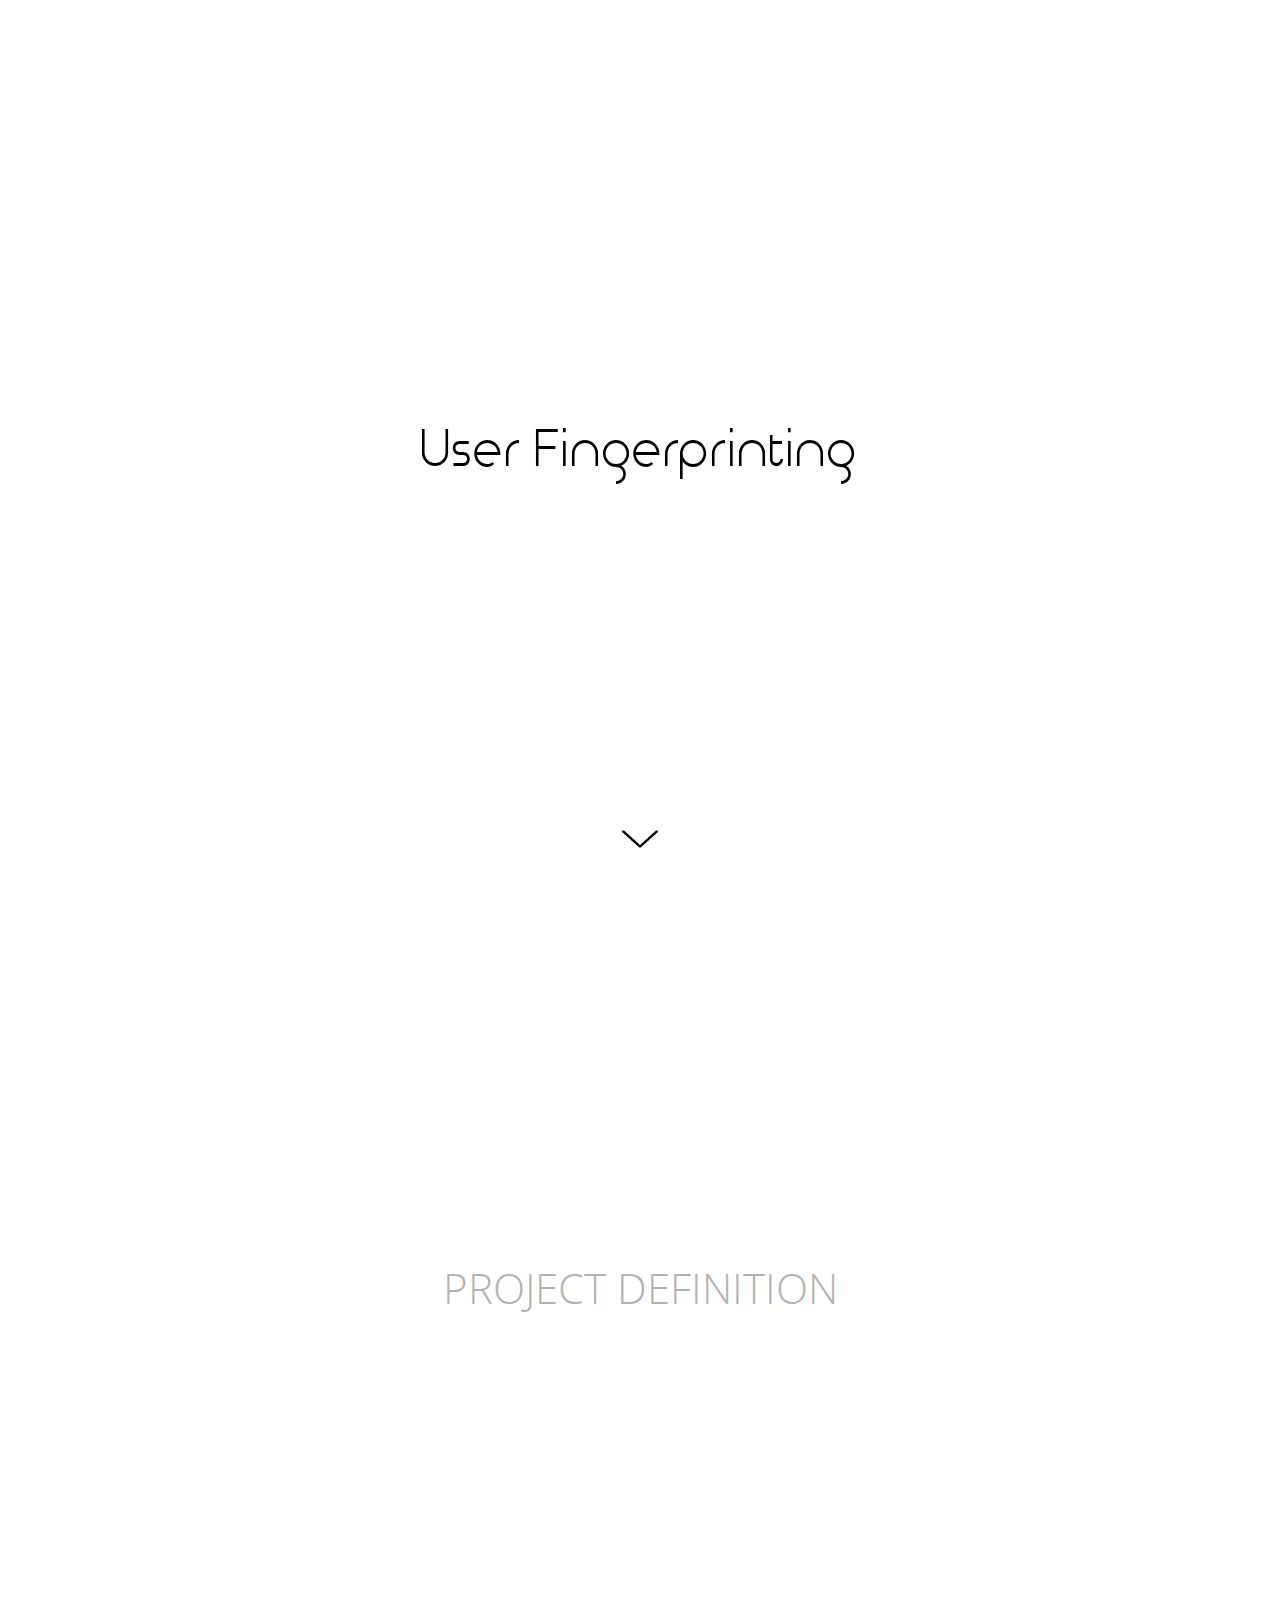
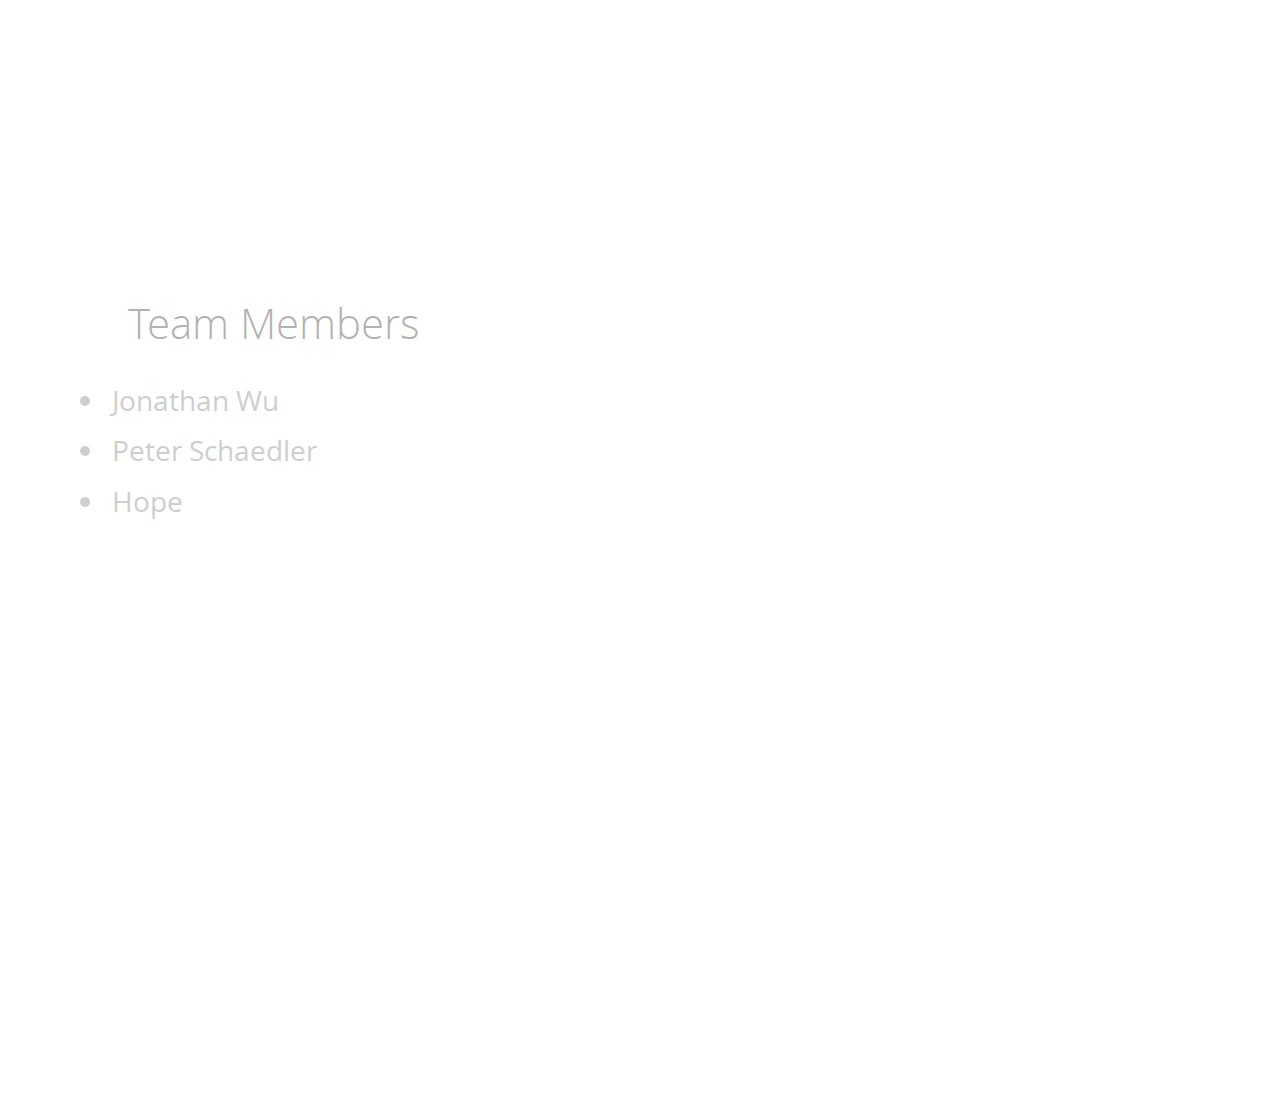
==== project_definition_presentation/index.html @ b5beaa70 "added project definition presentation" ====
<html>

<div id="page-1">

	<head>
		<meta charset="utf-8"/>
		<link rel="stylesheet" type="text/css" href="smoothzoom.css" />
		<link rel="stylesheet" type="text/css" href="default.css" />
		<script
			  src="jquery.min.js"></script>
			  <script src="jquery.waypoints.min.js"></script>
		<script src="jquery.animate-colors-min.js"></script>
		<script type="text/javascript" src="easing.js"></script>
		<script type="text/javascript" src="smoothzoom.min.js"></script>
		<script src="index.js" type="text/javascript"></script> 
	</head>


	<div class="header">
		<div class="top-bar noselect">
			User Fingerprinting
			<div class="fixed-box">
				<div class="fixed-text"></div>
			</div>
			<div class="fixed-hovers">
				<!-- <div class="empty"></div> -->
			</div>
		</div>
		<div id="header-bottom">
			<img id="down-arrow" src="down-arrow.png" height="36" width="40"> 
		</div>
		
	</div>
	<div id="slide-nav">
		<div id="up-nav">
			 <img src="up.png" height="36" width="36"> 
		</div>
		<div id="disp-nav">
			1/2
		</div>
		<div id="down-nav">
			 <img src="down.png" height="36" width="36"> 
		</div>

	</div>
	<body>
		<div class="slide" title="">
			<div class="center-slide">
				PROJECT DEFINITION
			</div>
		</div>
		<div class="slide" title="">
			<div class="slide-body">
				<div class="slide-header">
					Team Members
				</div>
				<div class="slide-content">
					<ul>
						<li>Jonathan Wu</li>
						<li>Peter Schaedler</li>
						<li>Hope</li>
					</ul>
					
				</div>
			</div>
		</div>
				
	</body>
<!-- Include extras at the end -->
</div>
</html>
---- project_definition_presentation/smoothzoom.css ----
.sz-overlay {
    position:fixed;
    display:none;
    top:0;
    left:0;
    width:100%;
    height:100%;
    background:url('../images/load.gif') center no-repeat #fff;
}
.sz-zoomed {
    display:block;
    text-decoration: none;
    background-size:contain!important;
    background-position: center!important;
    background-repeat: no-repeat!important;
    position:fixed;
    cursor:zoom-out;
}
#lightzoomed {
    opacity:0;
}

.sz-caption {
    position:fixed;
    bottom:0;
    width:100%;
    background:#fff;
    text-align:center;
    display:none;
}
.sz-caption span {
    display: inline-block;
    padding: 5px;
    font-size: 12px;
    letter-spacing: .2em;
    text-transform: uppercase;
}
.sz-close {
    position: fixed;
    top: 5px;
    right: 5px;
    padding: 10px;
    color: #666;
    text-decoration: none;
    font-size: 20px;
    background: #FFF;
    border-radius: 25px;
}
.sz-left, .sz-right {
    position: fixed;
    top: 50%;
    left:0;
    margin-top: -25px;
    text-decoration: none;
    height: 40px;    
    width: 5%;
    background: #FFF;
    color: #666;
    text-align: center;
    padding-top: 10px;
    border-radius: 0 25px 25px 0;
    display:none;
}

.sz-right {
    right:0;
    left:auto;
    border-radius: 25px 0 0 25px;
}

ul {
    display:inline-block;
    text-align:left;
    padding:0;
    margin:0;
}
@media screen and (max-width: 414px){
    .sz-left, .sz-right {
        width:50px;
    }
}
---- project_definition_presentation/default.css ----
/*#107895*/
/*#312c32*/
@font-face {
 font-family: "timeburner";
 src: url(timeburnernormal.ttf);
}
@font-face {
 font-family: "opensans";
 src:url('opensans.woff') format('woff'),
 url('opensans.ttf')  format('truetype')
}
@font-face {
  font-family: "opensans-light";
  src:url('opensans-light.woff') format('woff'),
  url('opensans-light.ttf')  format('truetype')
}
@font-face {
  font-family: "opensans-bold";
  src:url('opensans-bold.woff') format('woff'),
  url('opensans-bold.ttf')  format('truetype')
}

.sz-caption{
  font-family: "opensans";

}

a {
   outline: 0;
   border: 0; 

}

*{
}

html,body{
  height:100%;
  width: 100%;
  padding:0;
  margin: 0;
  font-family: "timeburner"

}


section {
 margin: 1rem;
}

.header {
 height: 100%;
 text-align: center;
}

.top-bar{
 padding-top: 10px;
 padding-bottom:6px;
 position: relative;
 top: 50%;

 transform: translateY(-50%);
 z-index: 1;
 font-size: 50px;
 letter-spacing: 1px;
}

#header-bottom{

  position: absolute;
  height:80px;
  width:40px;
  bottom:1%;
  right:50%;
  cursor: pointer;
}

#down-arrow{
  transition: top .5s;
  position: absolute;
  top:10px;
}

#down-arrow:hover{
  top:25px;
}

.fixed-hovers{
  position: fixed;
  right:0;
  z-index: 1;
  top:90px;
  font-size: 15px;
  line-height: 40px;
  text-align: right;
  color:white;
  font-family: 'opensans-light';
  background-color: transparent;
  
  /*box-shadow: 0 5px 5px rgba(0,0,0,0.22);*/
  /*opacity: 0;*/
}


.noselect {
  -webkit-touch-callout: none; /* iOS Safari */
  -webkit-user-select: none;   /* Chrome/Safari/Opera */
  -khtml-user-select: none;    /* Konqueror */
  -moz-user-select: none;      /* Firefox */
  -ms-user-select: none;       /* Internet Explorer/Edge */
  user-select: none;           /* Non-prefixed version, currently
                                  not supported by any browser */
}

.hovers{
  border-top: solid 1px #d32f2f;
  padding-right: 15px;
  width:165px;
  height:40px;
  /*opacity: 0;*/

}
.hovers:hover{
  cursor: pointer;
}

.fixed {
  margin: 0;
  position: fixed;
  top: 0;
  left: 0;
  width: 100%;
  line-height: 1.5;
  transform: translateY(0);
  box-shadow: 0 7px 14px rgba(0,0,0,0.25), 0 5px 5px rgba(0,0,0,0.22);
}

.fixed-box{
  position: fixed;
  top: 0px;
  right: 0px;
  width:200px;
  height:91px;
}


.fixed-text{
  position: fixed;
  top: 32px;
  right: 15px;
  color:#fff;
  font-size: 16px;
  font-family: 'opensans-light';
}


#slide-nav{
 position: fixed;
 right:20px;
 top:80%;
 height:108px;
 width:36px;
 z-index: 10;
 opacity: 0;
}

.slide{

 height:100%;
 width: 100%;
 background-color: #fff;
 opacity: .3;
 /*color:#1E2325;*/
}

.slide-body{
  width:80%;
  padding-top: 1%;
  font-family: 'opensans';
  padding-left: 10%;
}

#up-nav{
  background-color: rgba(33, 33, 33, .35);

  position: relative;
  height: 36px;
  width: 36px;
  cursor: pointer;
}

#disp-nav{
  padding-top: 9px;
  position: relative;
  text-align: center;
  font-family: 'opensans-light';
  font-size: 13px;
  color:white;
  height: 27px;
  width: 36px;
  background-color: rgba(33, 33, 33, .35);

  /*color:#424242;*/
  text-rendering: optimizeLegibility;
}

#down-nav{
  background-color: rgba(33, 33, 33, .35);

  position: relative;
  height: 36px;
  width: 36px;
  cursor: pointer;
}

ul li{
  margin-left:-21px;
 padding-left:5px; 
 padding-bottom: 12px;
}


.row{
  width:100%;
  height:3vw;
}


.center-slide{
  text-align: center;
  font-size:42px;
  position: relative;
  top: 40%;
  font-family: 'opensans-light';

}

.slide-image{
  margin-left: 3%;
  width:94%;
}
.slide-image-small{
  margin-left: 15%;
  width:70%;
}
.slide-image-smaller{
  margin-left: 23%;
  width:54%;
}
.small-image-left{
  width:40%;
  float:left;
}

.small-image-right{
  width:30%;
  float:right;
}


.slide-header{
  padding-top: 8%;
  font-size:3.3vw;
  color:#000;
  font-family: 'opensans-light';
}

.slide-header-full{
  padding-top: 3%;
  font-size:3.3vw;
  color:#000;
  font-family: 'opensans-light';
}

.slide-header-image{
  padding-top: 3%;
  padding-bottom: 30px;
  font-size:3vw;
  color:#000;
  font-family: 'opensans-light';
}

.slide-header-none{
  padding-top: 1%;
  padding-bottom: 30px;
  font-size:3vw;
  color:#000;
  font-family: 'opensans-light';
}

.slide-left{
  width:46%;
  float:left;
}

.slide-right{
  width:46%;
  float:right;
}

.slide-content{
  line-height: 3vw;
  padding-top: 30px;
  color:#616161;
  font-size: 2.2vw;
  font-family: 'opensans';
}


.header-image{
  padding-top: 100px;
  height:4vw;
  position:relative;
  float:right;
}

.left-content-70{
  width: 70%;
  float:left;
}

.right-content-30{
  width: 30%;
  float:right;
}


ol li{
  padding-left: 20px;
}

.slide-content-main{
  line-height: 4vw;
  padding-top: 20px;
  color:#616161;
  font-size: 2.5vw;
  font-family: 'opensans';
}

#lower-level li{
  padding-bottom: 20px;
  
}


.zoom img{
  box-shadow:0 2px 5px rgba(0,0,0,0.4);
  border-radius: 4px;
}

#loader{
  position: fixed;
  z-index: 10;
  top:90px;
  right:0;
  width:5px;
  /*background-color: #107895;*/
}


input{
  border: solid 0px black;
  background-color: #D3D3D3;
  /*color: white;*/
  border-radius: 2px;
}

.text-half{
  width: 50%;
  float: left;
  position: relative;
}
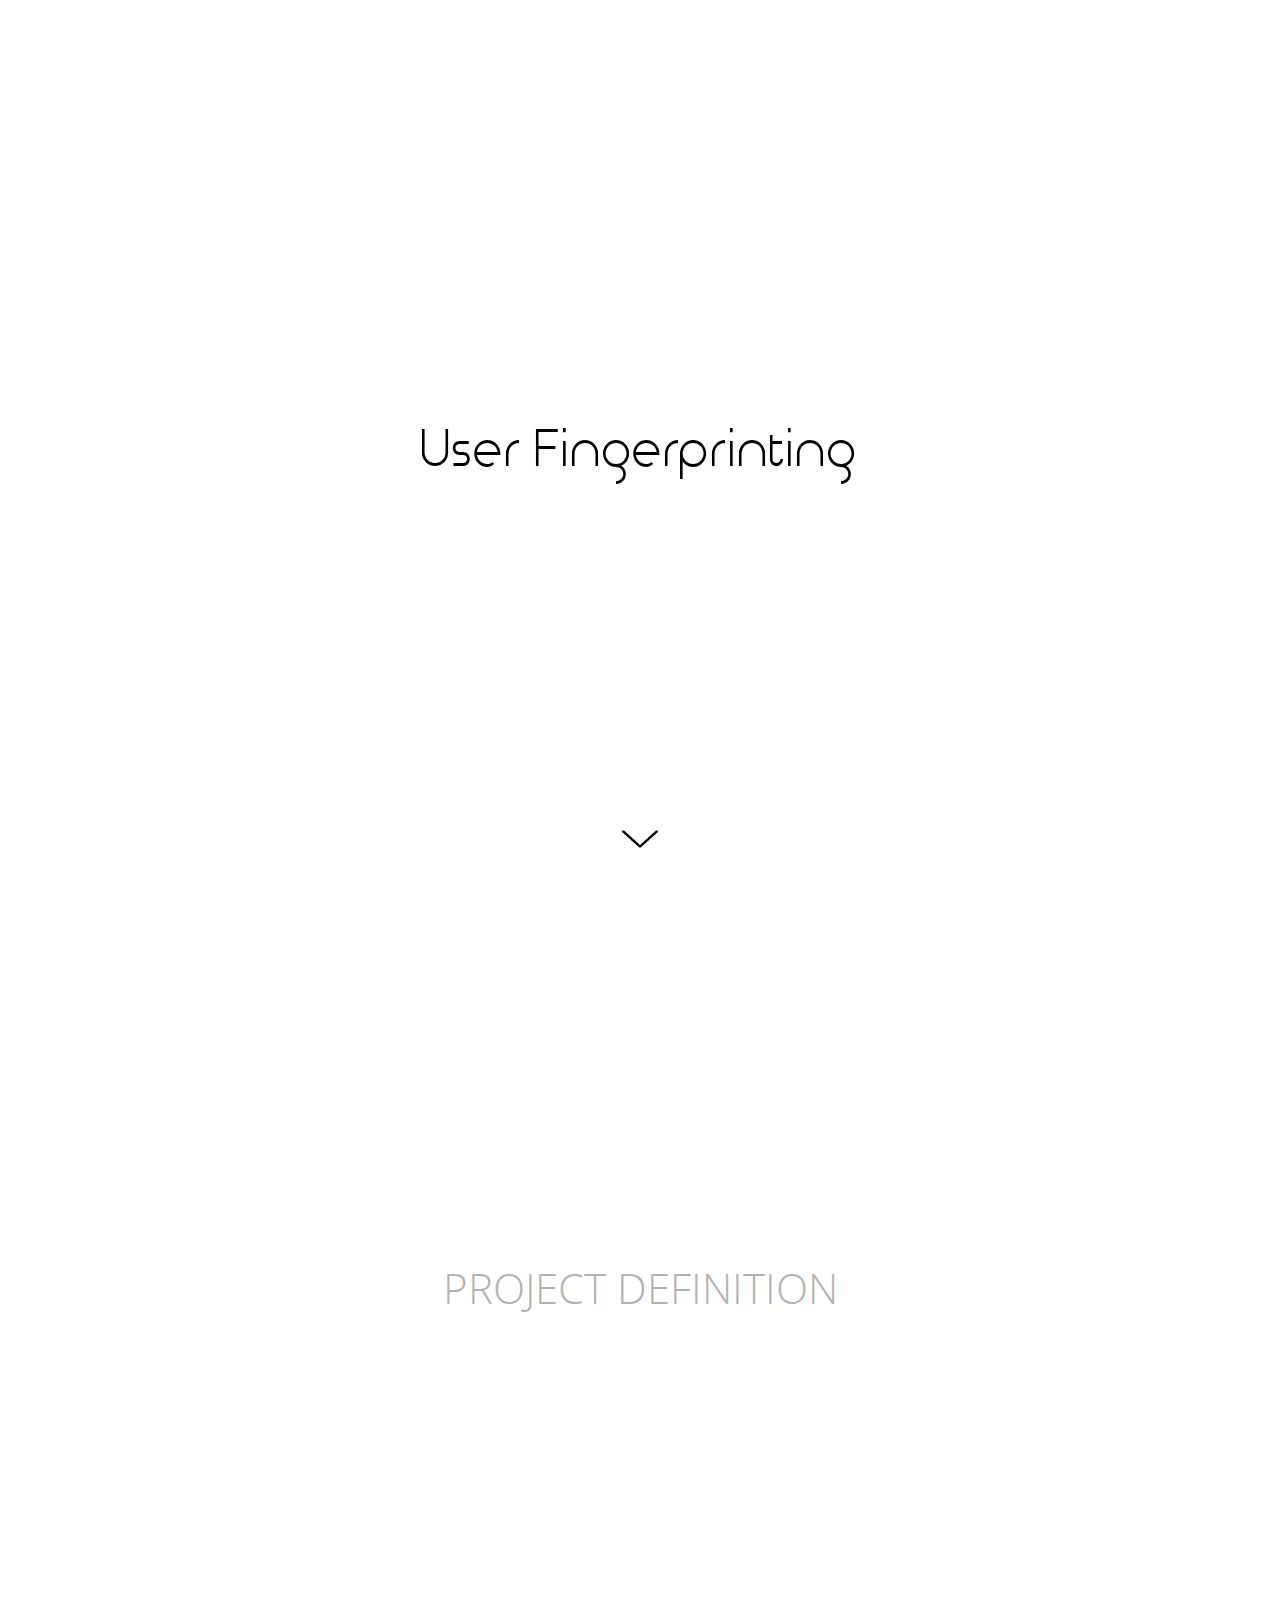
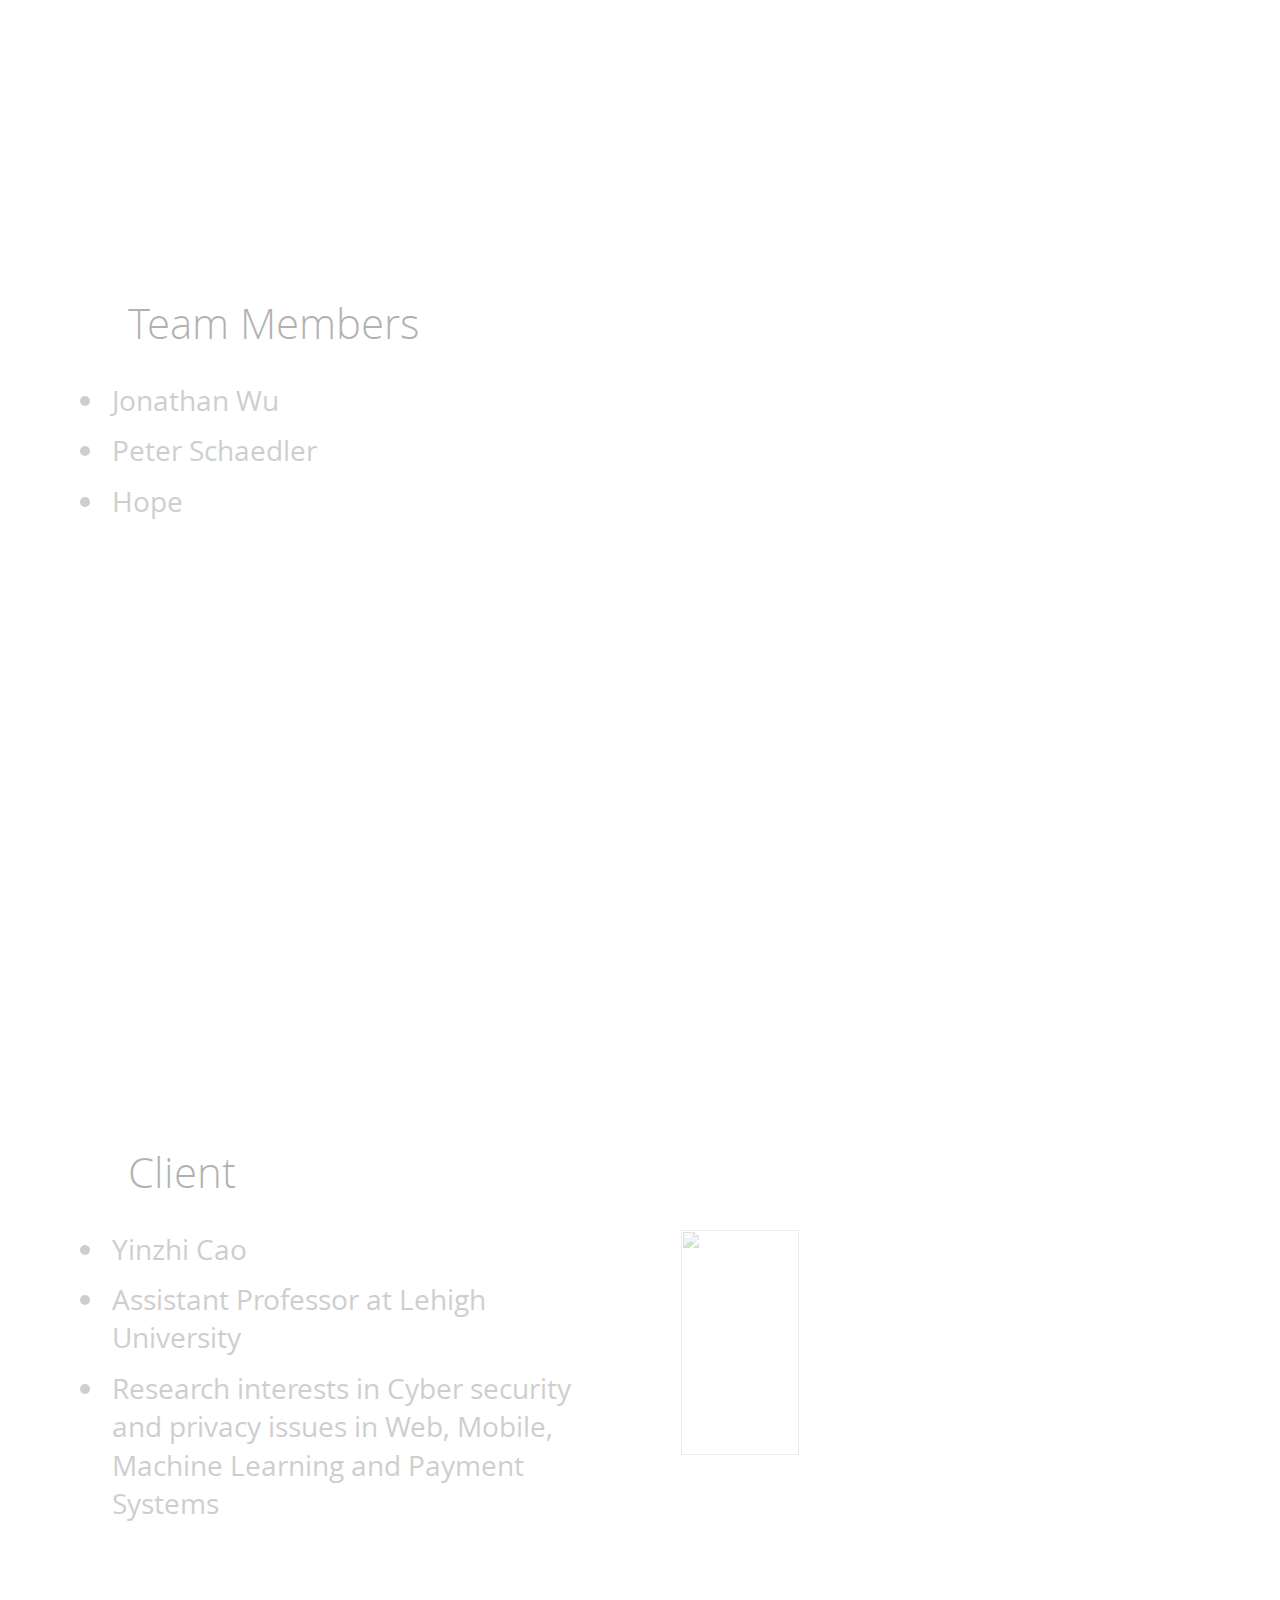
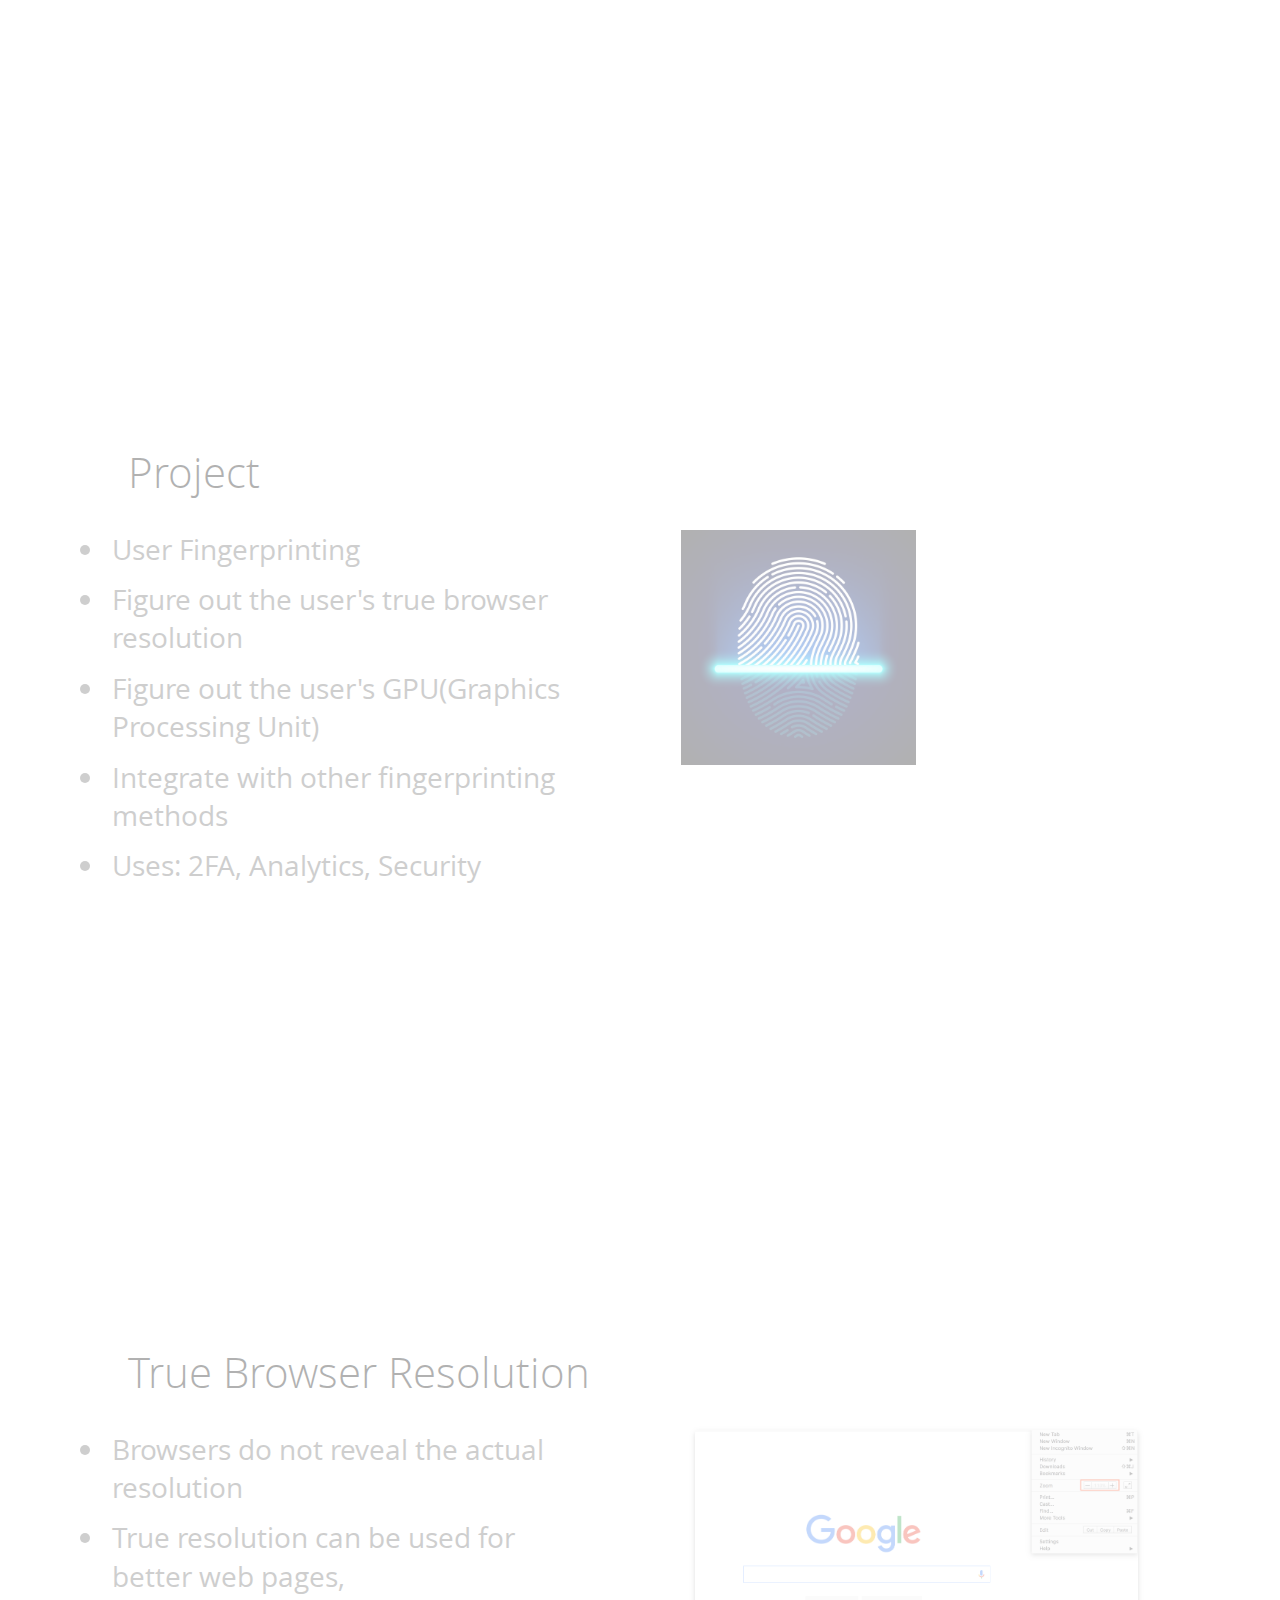
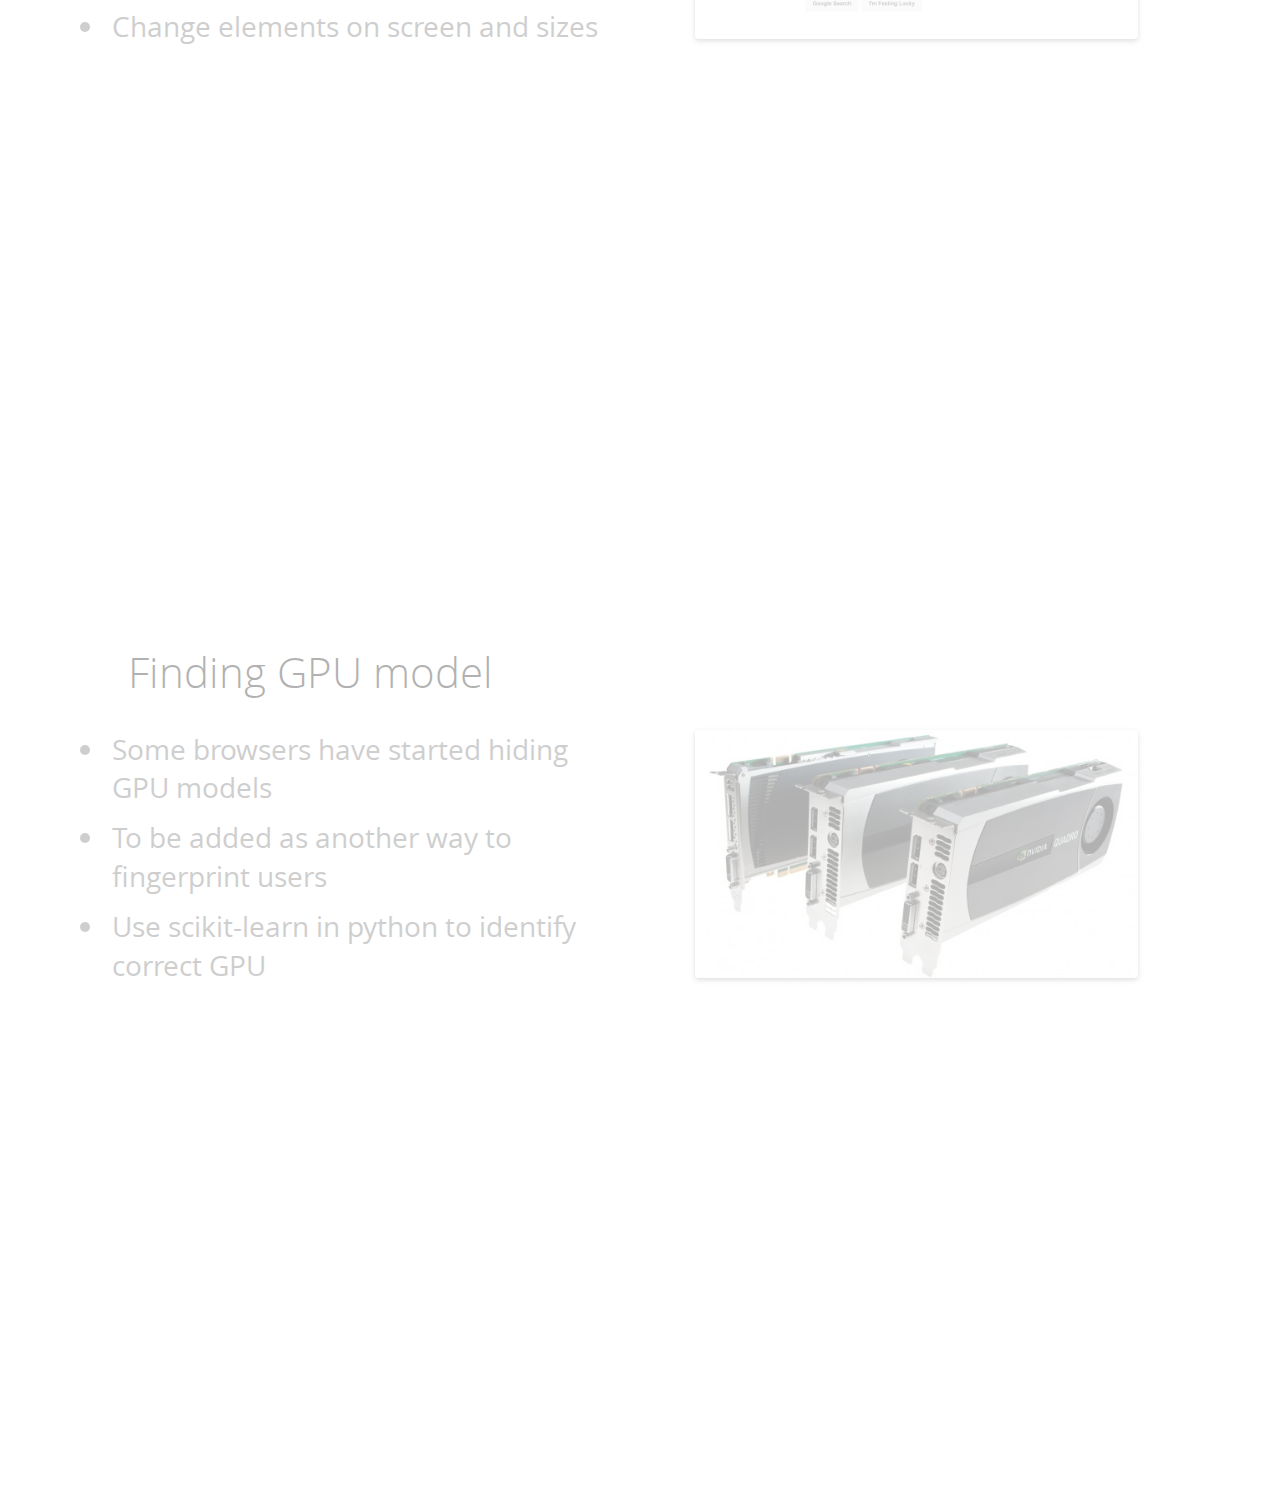
==== commit ef9d419d: "updated site" ====
--- a/project_definition_presentation/index.html
+++ b/project_definition_presentation/index.html
@@ -65,7 +65,83 @@
 				</div>
 			</div>
 		</div>
-				
+		<div class="slide" title="">
+			<div class="slide-body">
+				<div class="slide-header-full">
+					Client
+				</div>
+				<div class="slide-content">
+					<div class="slide-left">
+						
+						<ul>
+							<li>Yinzhi Cao</li>
+							<li>Assistant Professor at Lehigh University</li>
+							<li>Research interests in Cyber security and privacy issues in Web, Mobile, Machine Learning and Payment Systems</li>
+						</ul>
+					</div>
+					<div class="slide-right"><img class="image-half" src="http://yinzhicao.org/Pic/pic2.jpg"></div>
+				</div>
+			</div>
+		</div>
+		<div class="slide" title="">
+			<div class="slide-body">
+				<div class="slide-header-full">
+					Project
+				</div>
+				<div class="slide-content">	
+					<div class="slide-left">
+						<ul>
+							<li>User Fingerprinting</li>
+							<li>Figure out the user's true browser resolution</li>
+							<li>Figure out the user's GPU(Graphics Processing Unit)</li>
+							<li>Integrate with other fingerprinting methods</li>
+							<li>Uses: 2FA, Analytics, Security</li>
+						</ul>
+					</div>
+					<div class="slide-right">
+						<img class="image-half" src="fingerprint.jpg">
+					</div>
+				</div>
+			</div>
+		</div>
+		<div class="slide" title="">
+			<div class="slide-body">
+				<div class="slide-header-full">
+					True Browser Resolution
+				</div>
+				<div class="slide-content">
+					<div class="slide-left">	
+						<ul>
+							<li>Browsers do not reveal the actual resolution</li>
+							<li>True resolution can be used for better web pages,  </li>
+							<li>Change elements on screen and sizes</li>
+						</ul>
+					</div>
+					<div class="slide-right">
+					<a class="zoom" href="GoogleResolution.png" data-smoothzoom="lower"><img class="slide-image" src="GoogleResolution.png" alt="Google Resolution"></a>
+					</div>
+				</div>
+			</div>
+		</div>
+		<div class="slide" title="">
+			<div class="slide-body">
+				<div class="slide-header-full">
+					 Finding GPU model
+				</div>
+				<div class="slide-content">
+					<div class="slide-left">	
+						<ul>
+							<li>Some browsers have started hiding GPU models</li>
+							<li>To be added as another way to fingerprint users</li>
+							<li>Use scikit-learn in python to identify correct GPU</li>
+						</ul>
+					</div>
+					<div class="slide-right">
+					<a class="zoom" href="nvidia.jpg" data-smoothzoom="lower"><img class="slide-image" src="nvidia.jpg" alt="Graphics Cards"></a>
+					</div>
+				</div>
+			</div>
+		</div>
 	</body>
 <!-- Include extras at the end -->
 </div>
--- a/project_definition_presentation/default.css
+++ b/project_definition_presentation/default.css
@@ -204,6 +204,8 @@
   text-rendering: optimizeLegibility;
 }
 
+
+
 #down-nav{
   background-color: rgba(33, 33, 33, .35);
 
@@ -357,6 +359,10 @@
   /*background-color: #107895;*/
 }
 
+.image-half{
+  width:50%;
+}
+
 
 input{
   border: solid 0px black;
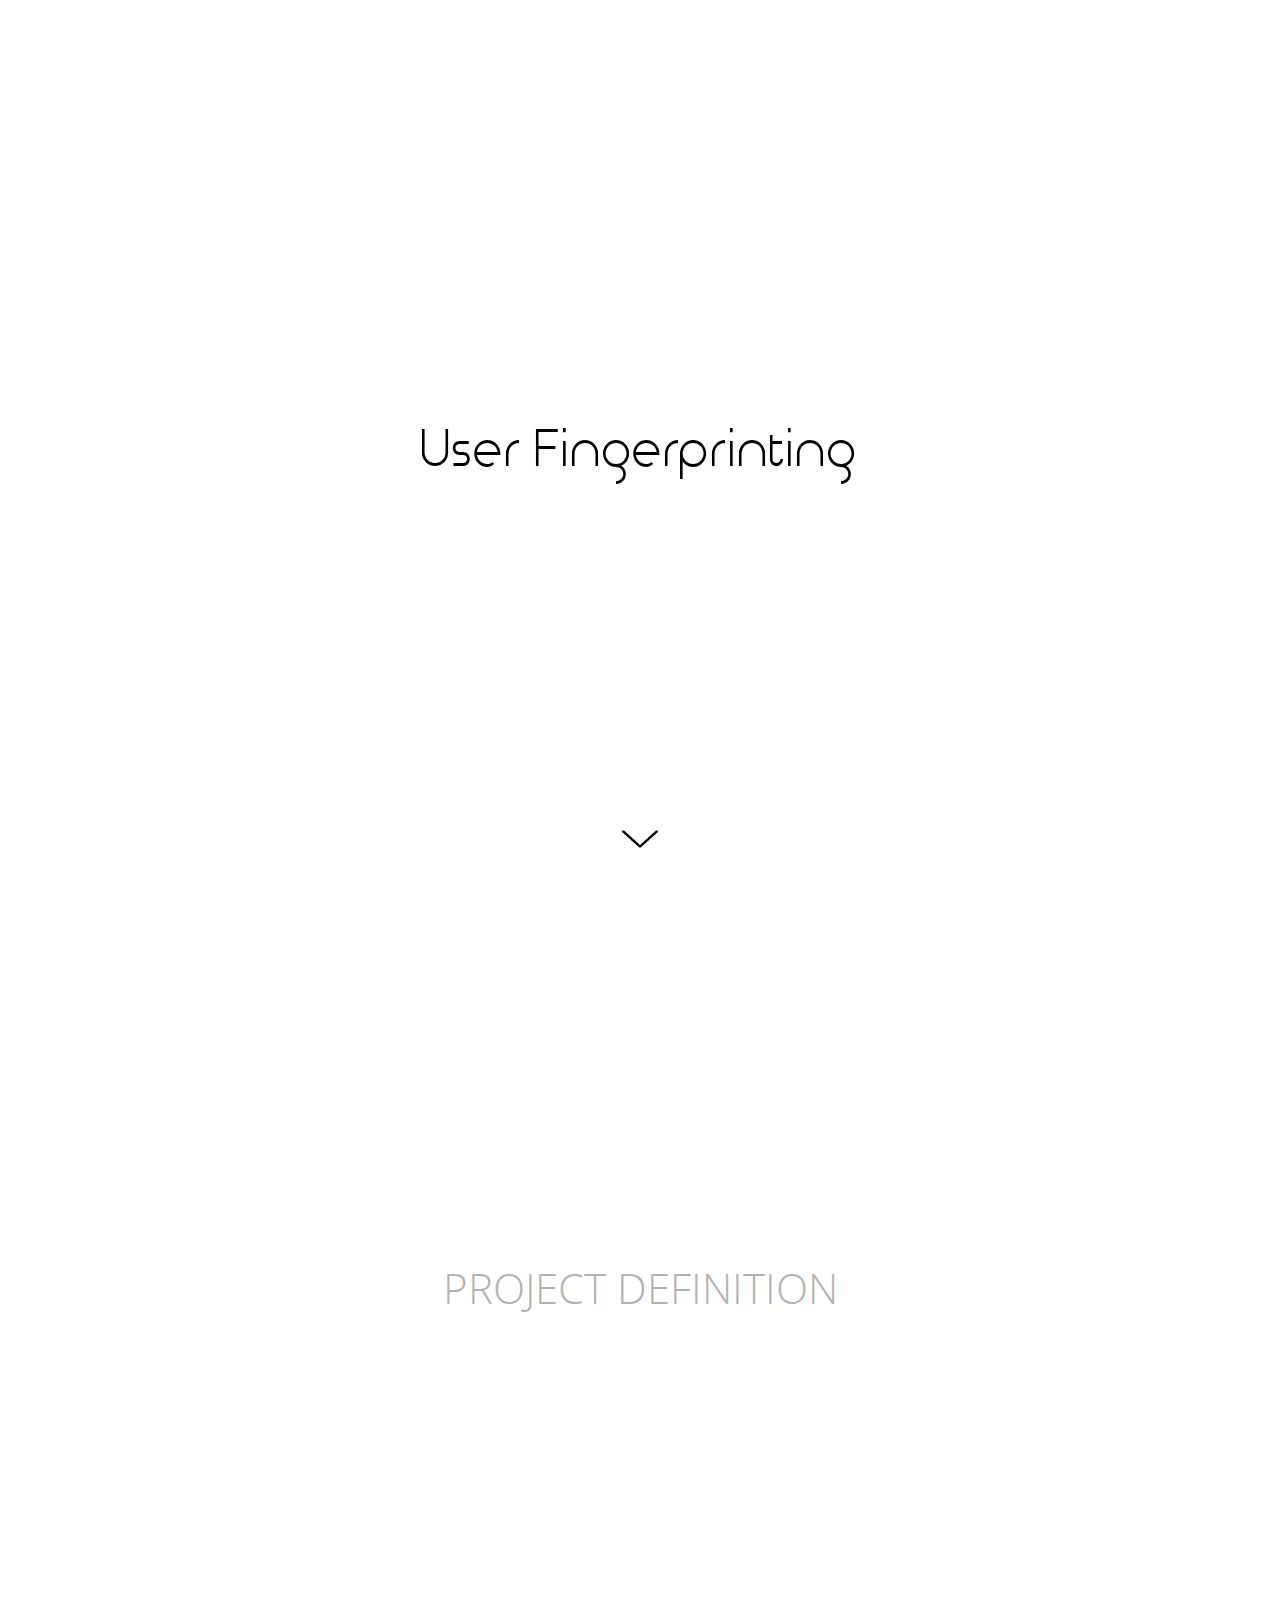
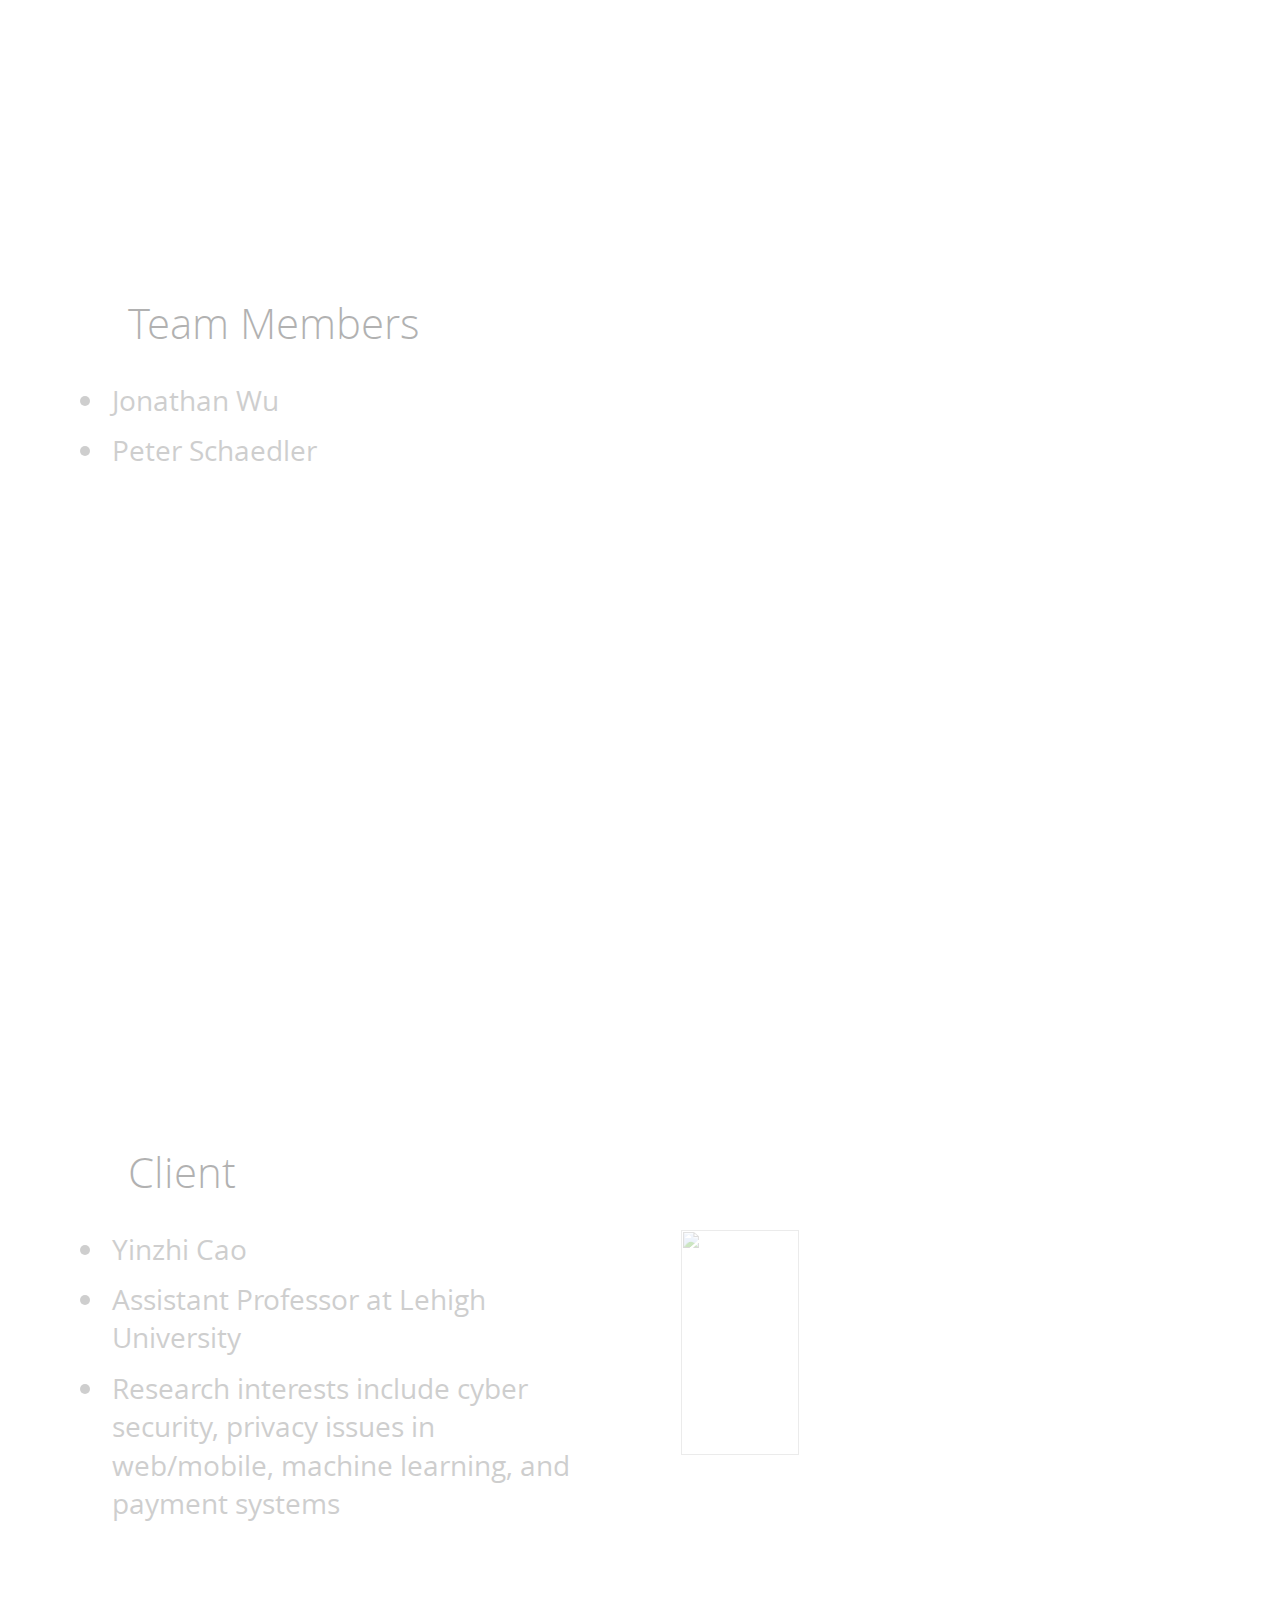
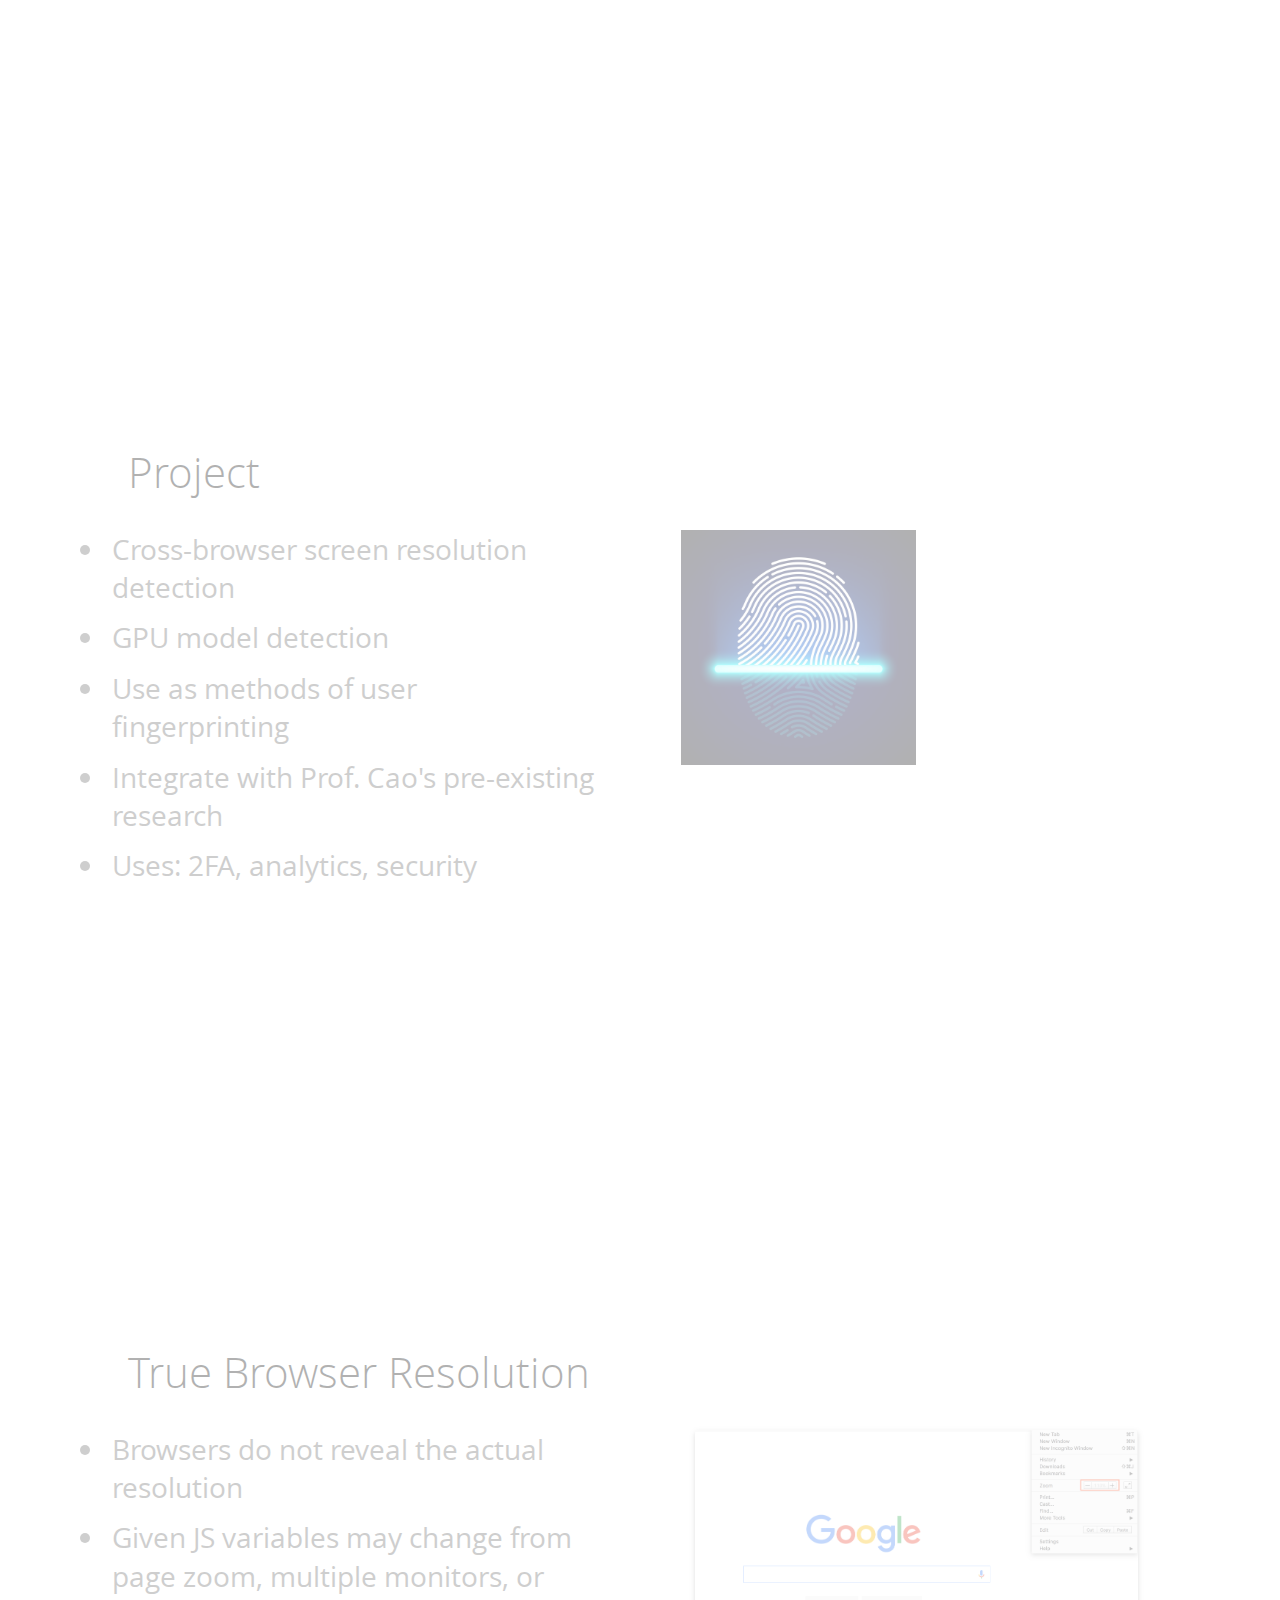
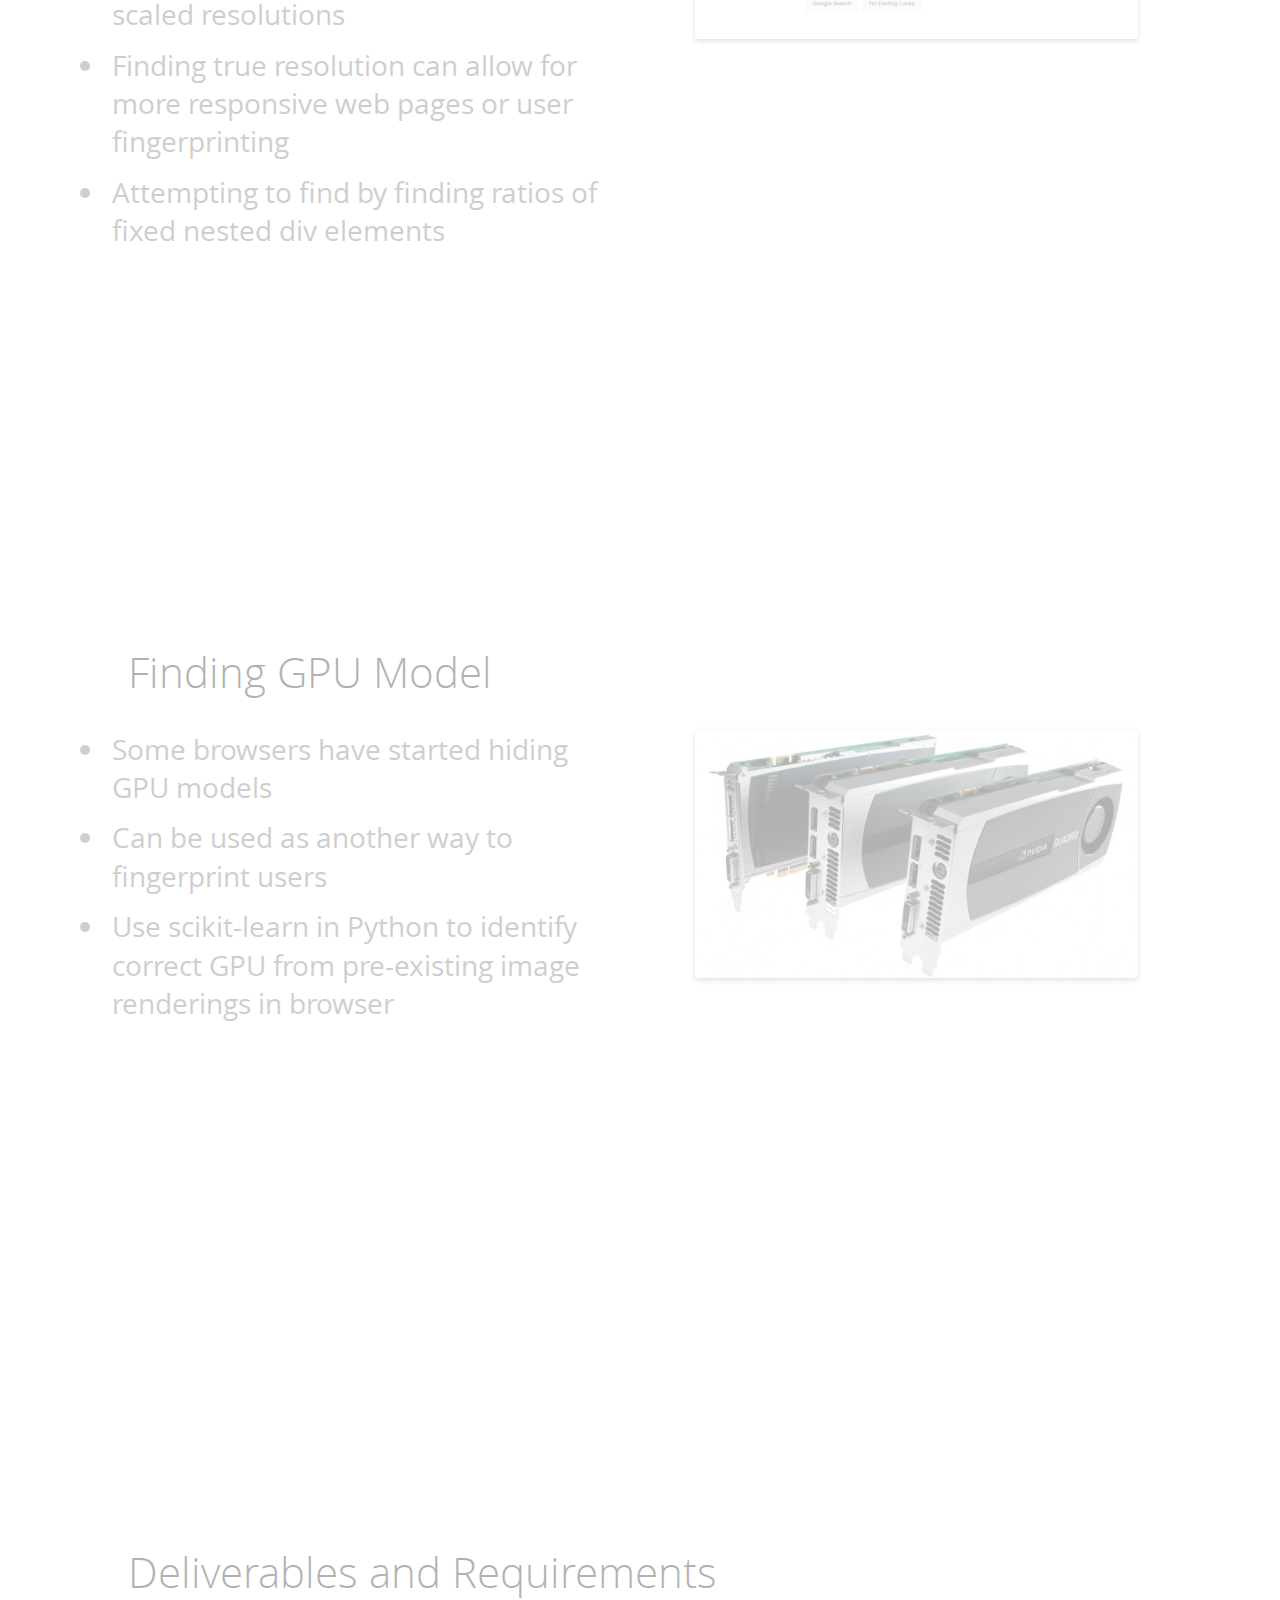
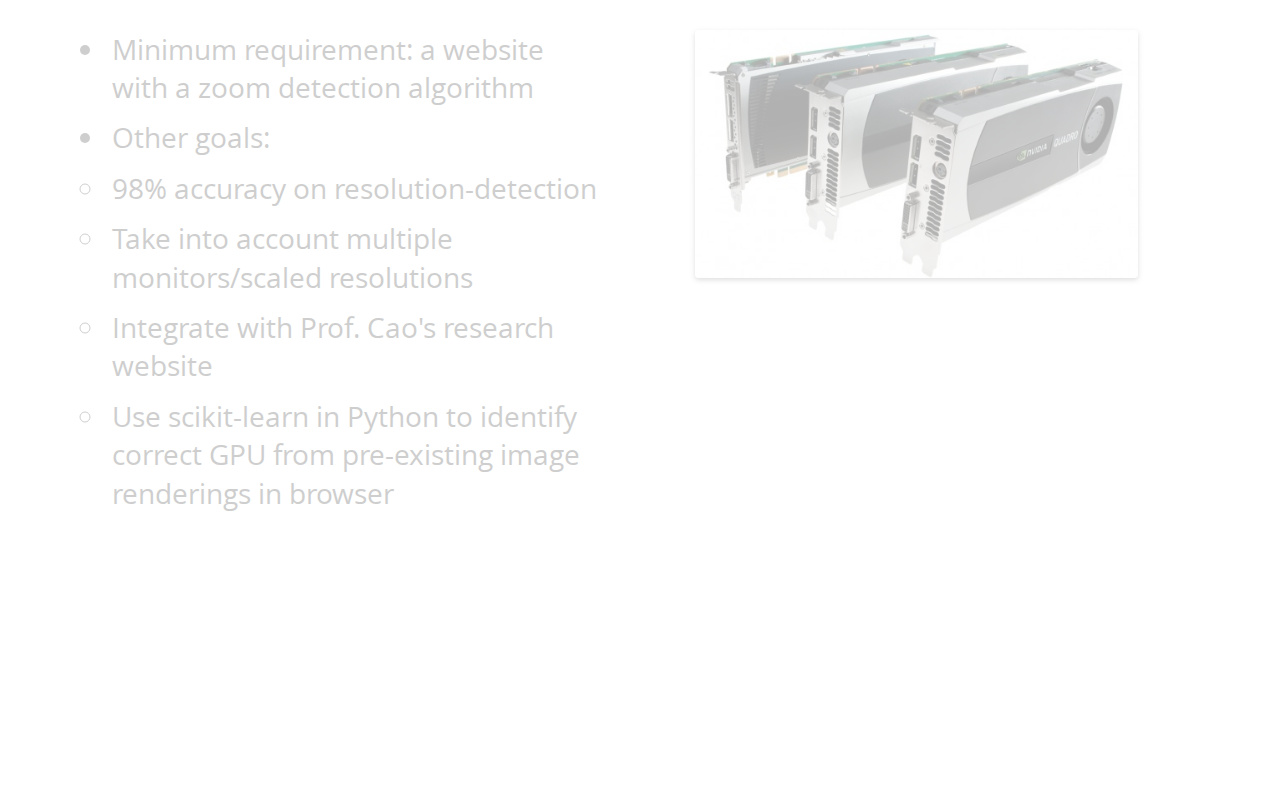
==== commit dad2efab: "Change some things, add some more" ====
--- a/project_definition_presentation/index.html
+++ b/project_definition_presentation/index.html
@@ -59,7 +59,6 @@
 					<ul>
 						<li>Jonathan Wu</li>
 						<li>Peter Schaedler</li>
-						<li>Hope</li>
 					</ul>
 					
 				</div>
@@ -76,7 +75,7 @@
 						<ul>
 							<li>Yinzhi Cao</li>
 							<li>Assistant Professor at Lehigh University</li>
-							<li>Research interests in Cyber security and privacy issues in Web, Mobile, Machine Learning and Payment Systems</li>
+							<li>Research interests include cyber security, privacy issues in web/mobile, machine learning, and payment systems</li>
 						</ul>
 					</div>
 					<div class="slide-right"><img class="image-half" src="http://yinzhicao.org/Pic/pic2.jpg"></div>
@@ -91,11 +90,11 @@
 				<div class="slide-content">	
 					<div class="slide-left">
 						<ul>
-							<li>User Fingerprinting</li>
-							<li>Figure out the user's true browser resolution</li>
-							<li>Figure out the user's GPU(Graphics Processing Unit)</li>
-							<li>Integrate with other fingerprinting methods</li>
-							<li>Uses: 2FA, Analytics, Security</li>
+							<li>Cross-browser screen resolution detection</li>
+							<li>GPU model detection</li>
+							<li>Use as methods of user fingerprinting</li>
+							<li>Integrate with Prof. Cao's pre-existing research</li>
+							<li>Uses: 2FA, analytics, security</li>
 						</ul>
 					</div>
 					<div class="slide-right">
@@ -113,8 +112,9 @@
 					<div class="slide-left">	
 						<ul>
 							<li>Browsers do not reveal the actual resolution</li>
-							<li>True resolution can be used for better web pages,  </li>
-							<li>Change elements on screen and sizes</li>
+							<li>Given JS variables may change from page zoom, multiple monitors, or scaled resolutions</li>
+							<li>Finding true resolution can allow for more responsive web pages or user fingerprinting</li>
+							<li>Attempting to find by finding ratios of fixed nested div elements</li>
 						</ul>
 					</div>
 					<div class="slide-right">
@@ -126,14 +126,39 @@
 		<div class="slide" title="">
 			<div class="slide-body">
 				<div class="slide-header-full">
-					 Finding GPU model
+					 Finding GPU Model
 				</div>
 				<div class="slide-content">
 					<div class="slide-left">	
 						<ul>
 							<li>Some browsers have started hiding GPU models</li>
-							<li>To be added as another way to fingerprint users</li>
-							<li>Use scikit-learn in python to identify correct GPU</li>
+							<li>Can be used as another way to fingerprint users</li>
+							<li>Use scikit-learn in Python to identify correct GPU from pre-existing image renderings in browser</li>
+						</ul>
+					</div>
+					<div class="slide-right">
+					<a class="zoom" href="nvidia.jpg" data-smoothzoom="lower"><img class="slide-image" src="nvidia.jpg" alt="Graphics Cards"></a>
+					</div>
+				</div>
+			</div>
+		</div>
+		<div class="slide" title="">
+			<div class="slide-body">
+				<div class="slide-header-full">
+					 Deliverables and Requirements
+				</div>
+				<div class="slide-content">
+					<div class="slide-left">	
+						<ul>
+							<li>Minimum requirement: a website with a zoom detection algorithm</li>
+							<li>Other goals:</li>
+							<ul>
+								<li>98% accuracy on resolution-detection</li>
+								<li>Take into account multiple monitors/scaled resolutions</li>
+								<li>Integrate with Prof. Cao's research website</li>
+								<li>Use scikit-learn in Python to identify correct GPU from pre-existing image renderings in browser</li>
+							</ul>
+							
 						</ul>
 					</div>
 					<div class="slide-right">
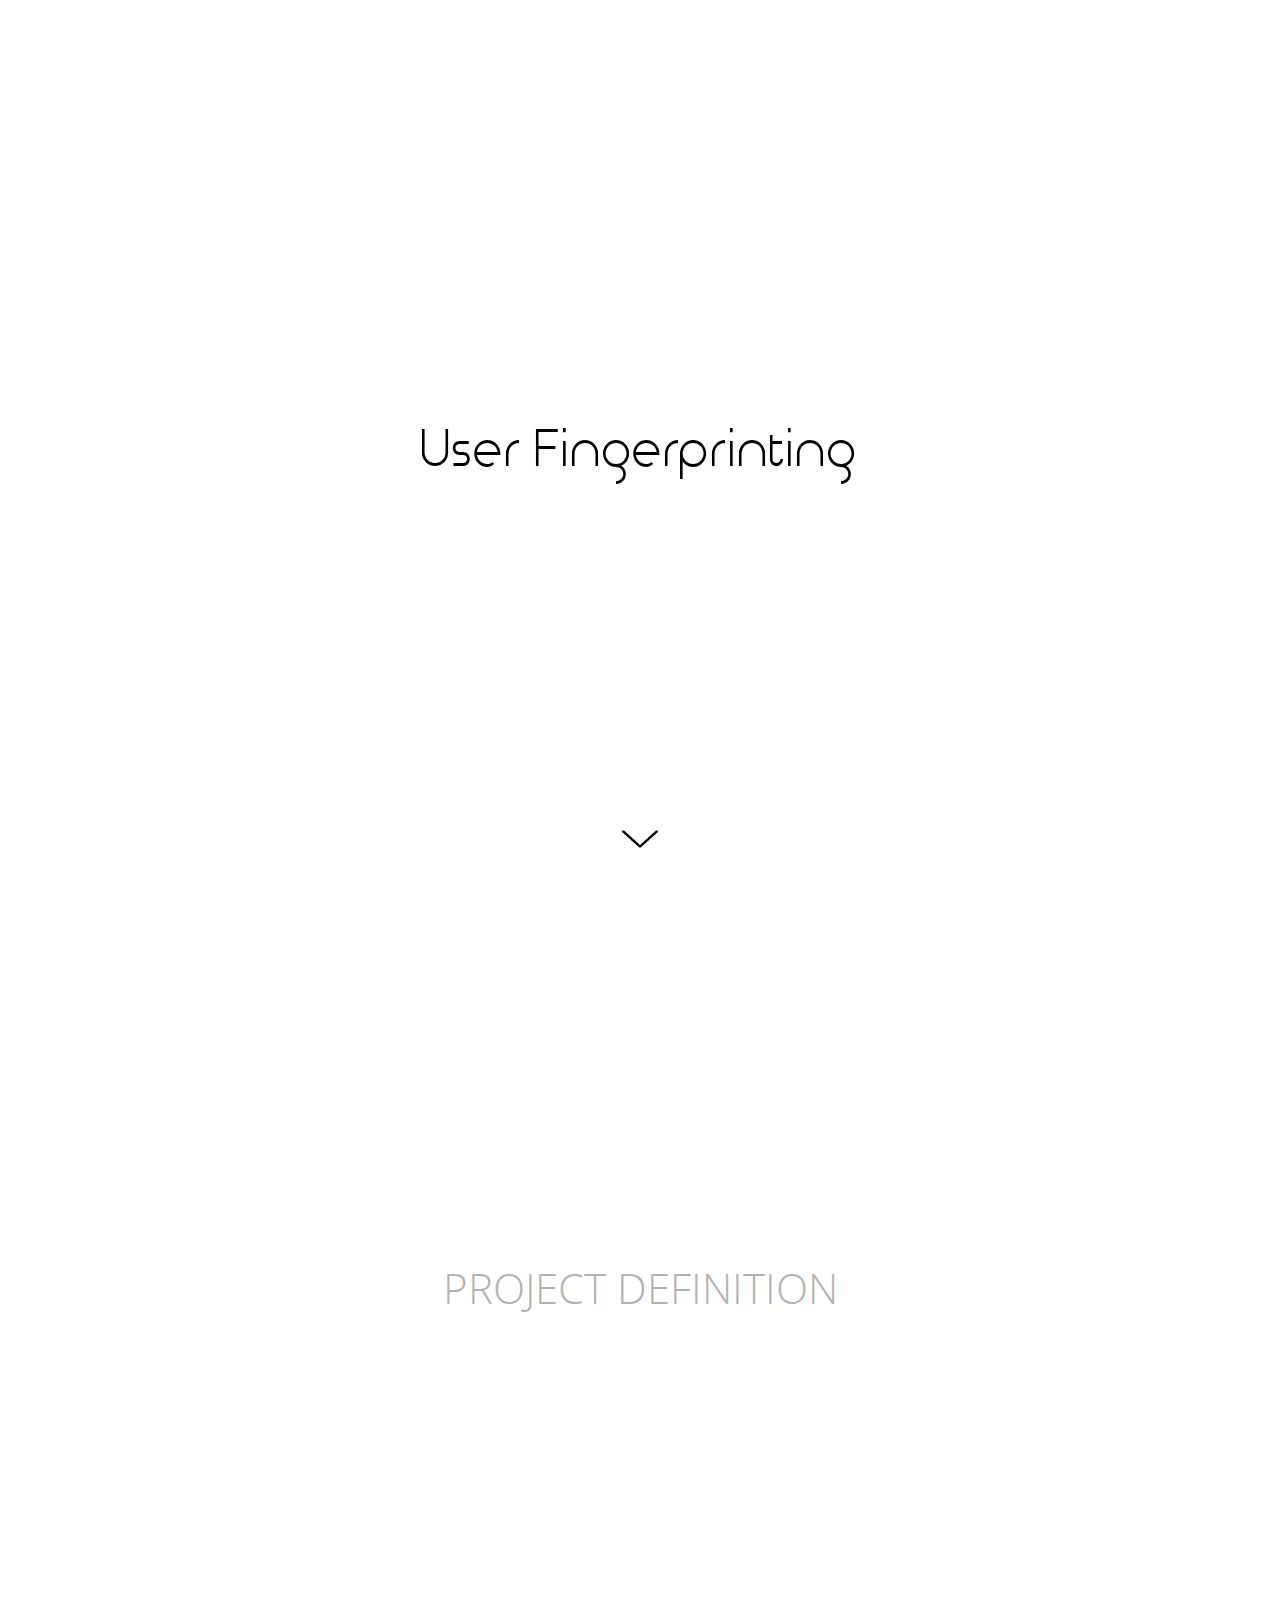
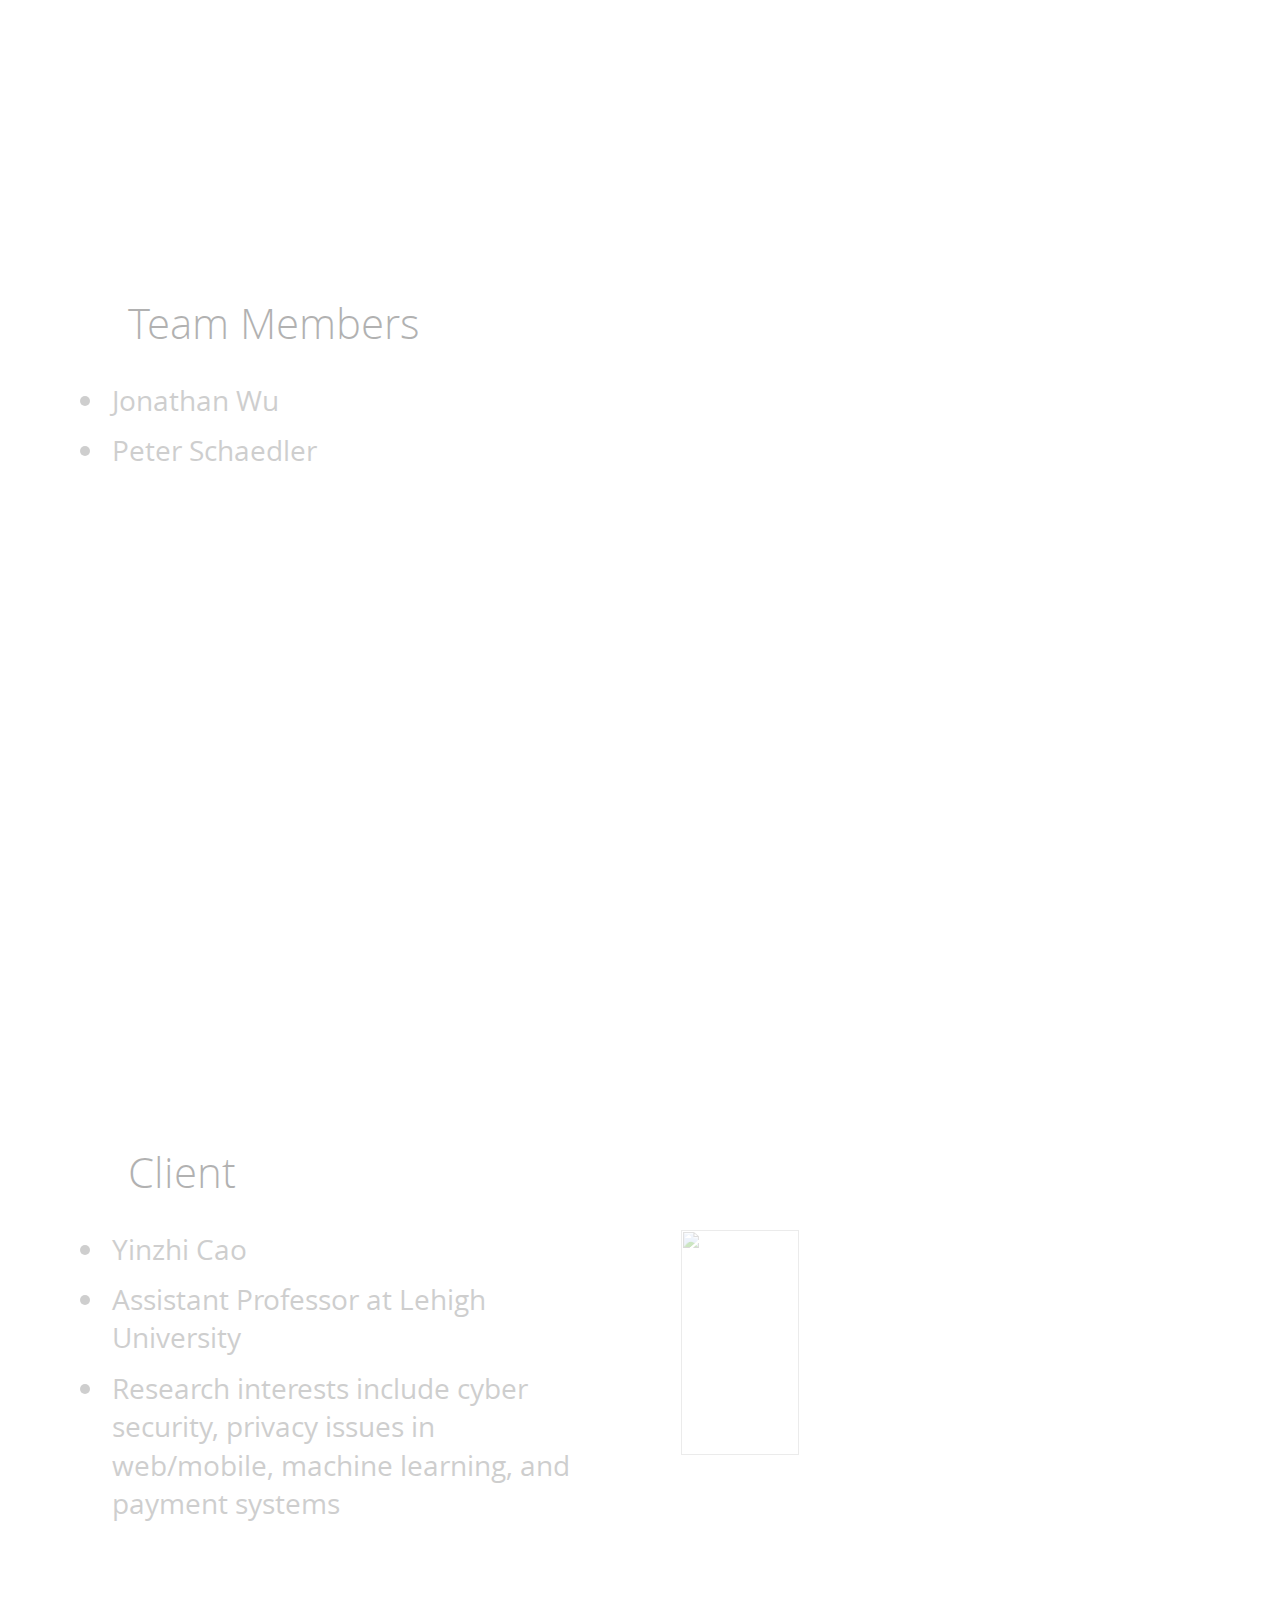
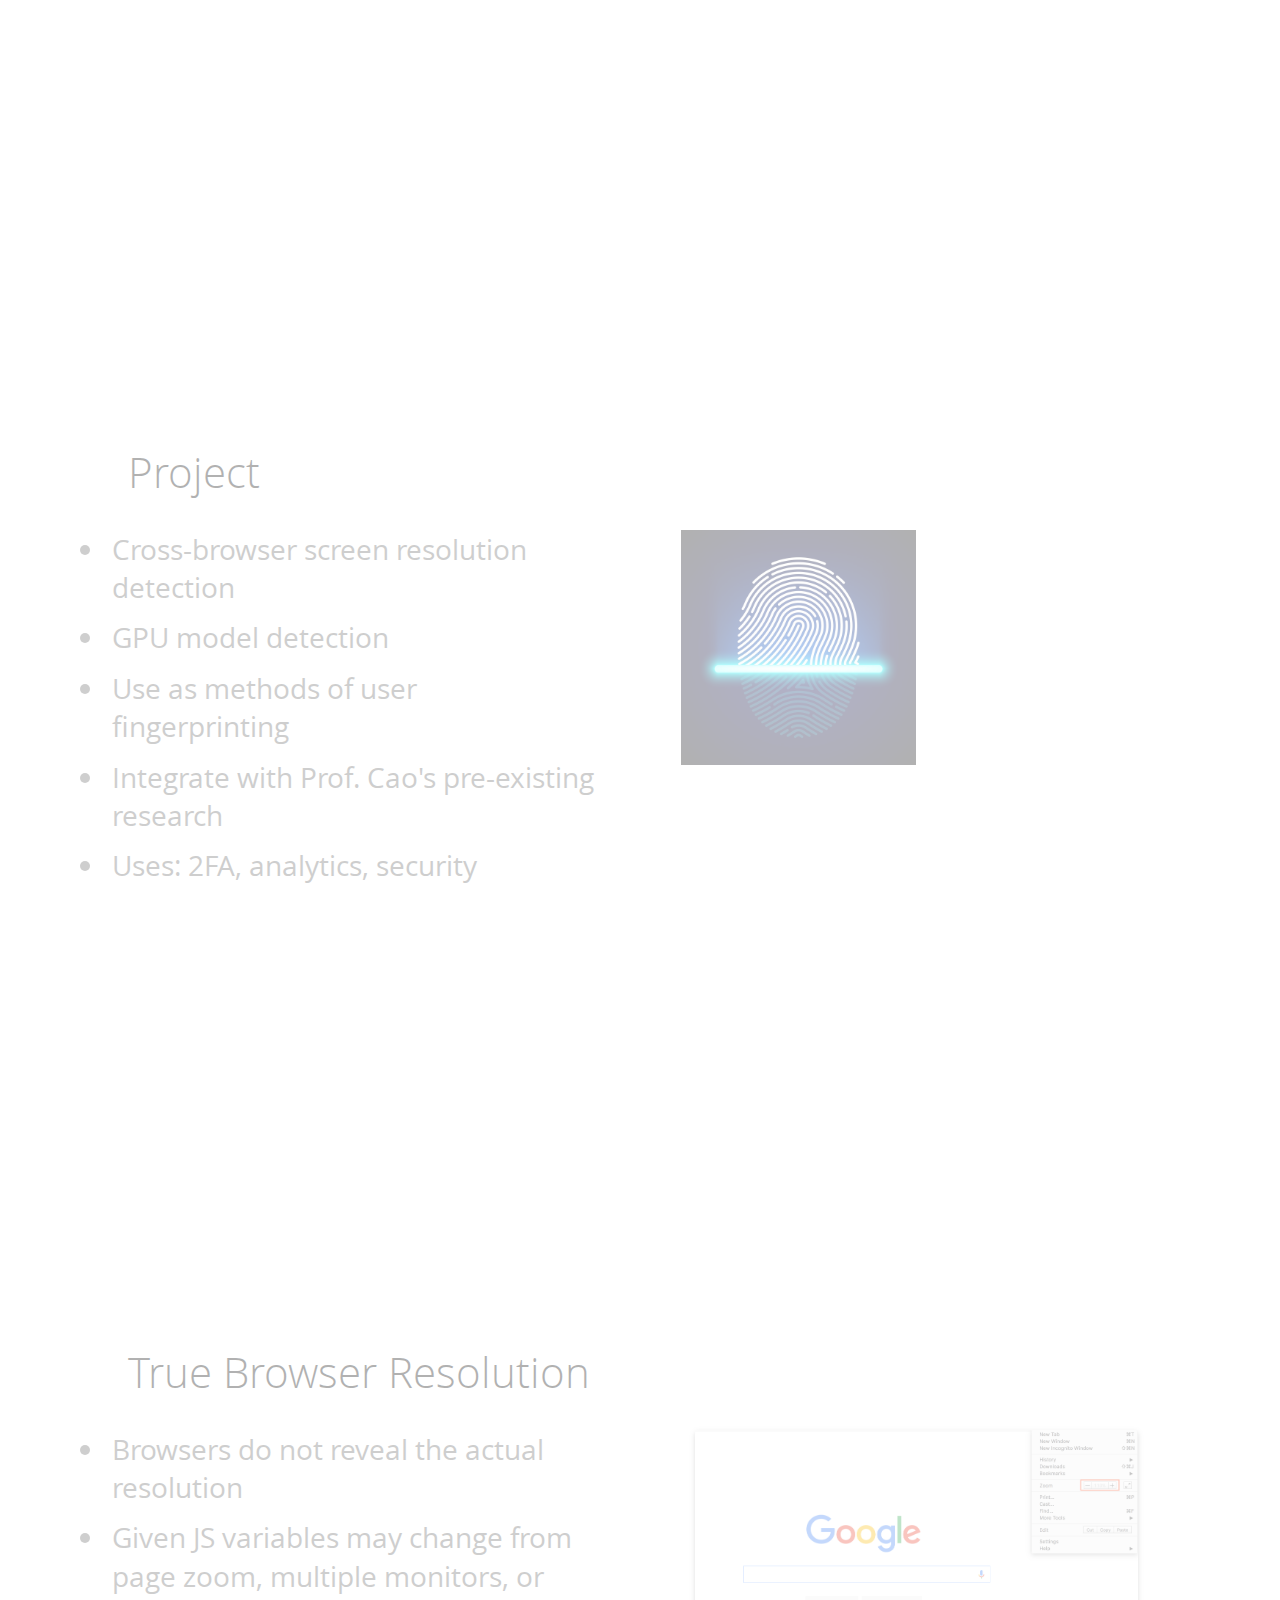
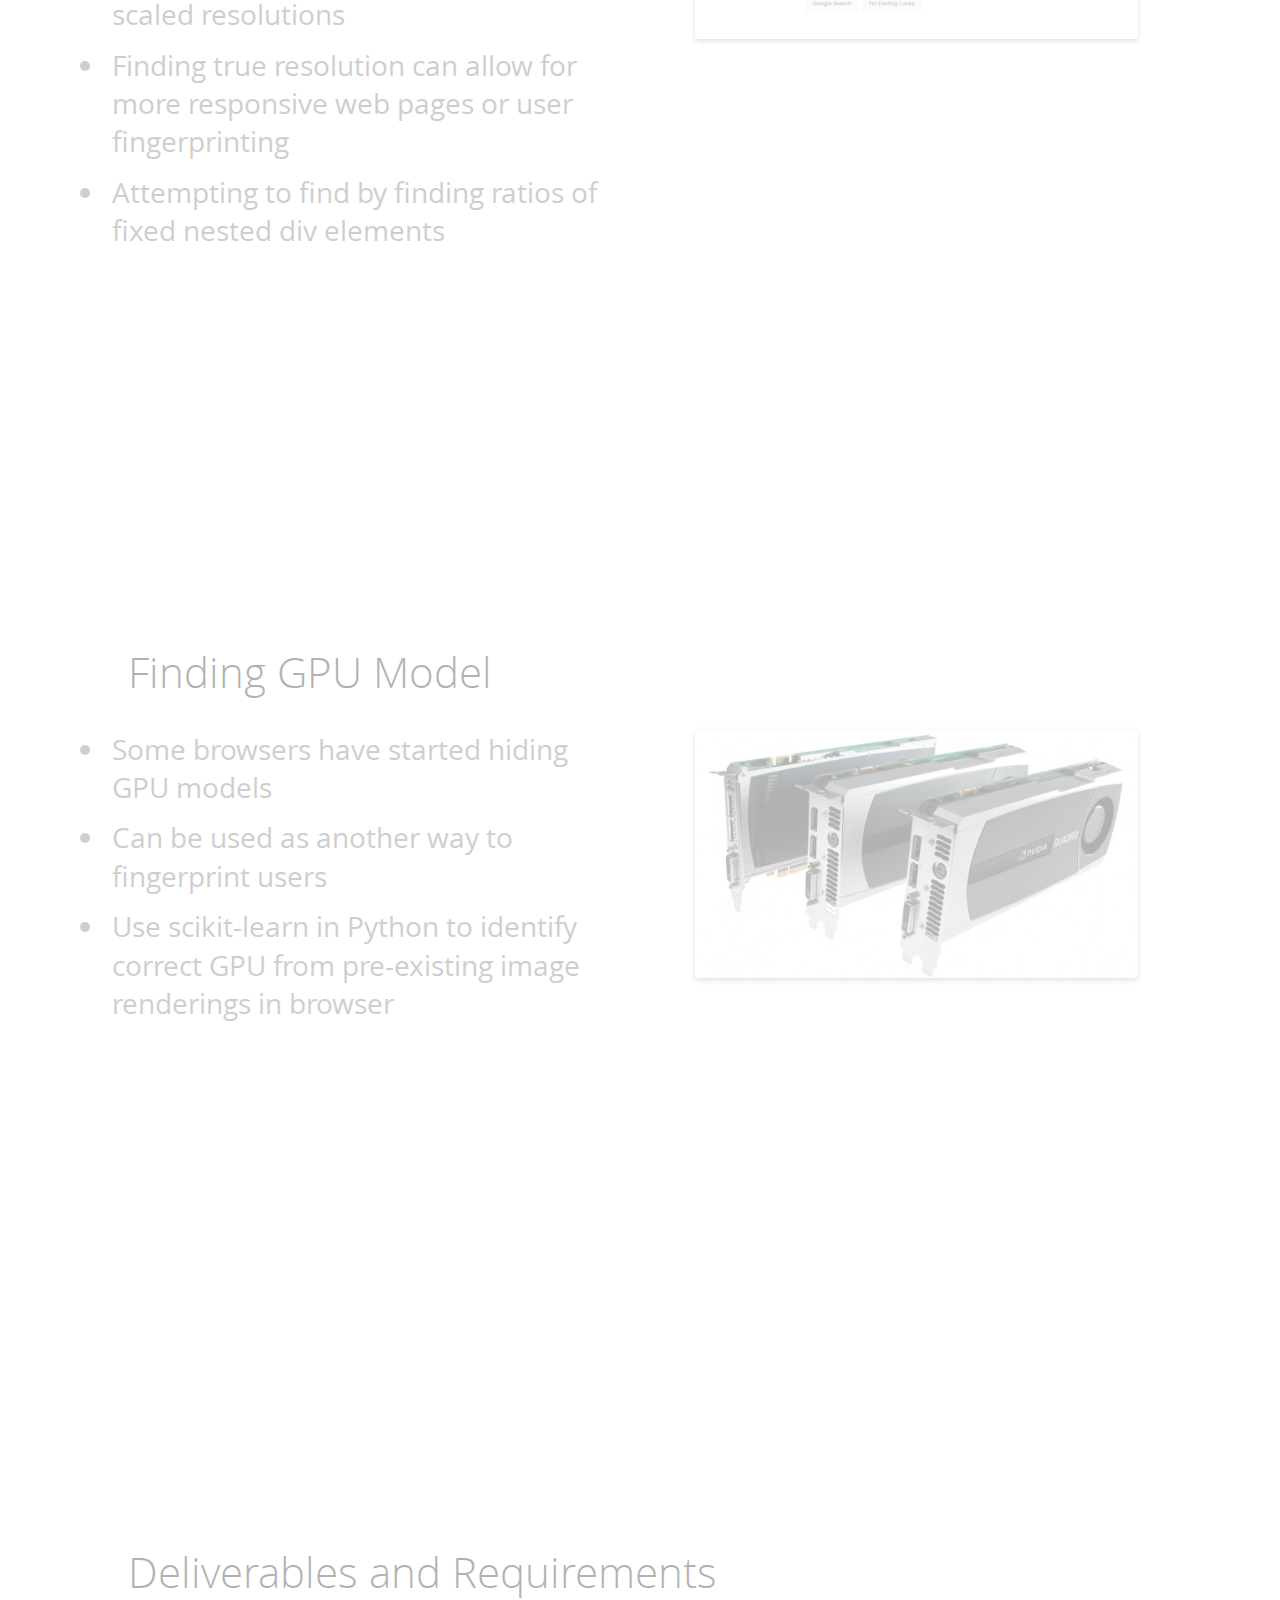
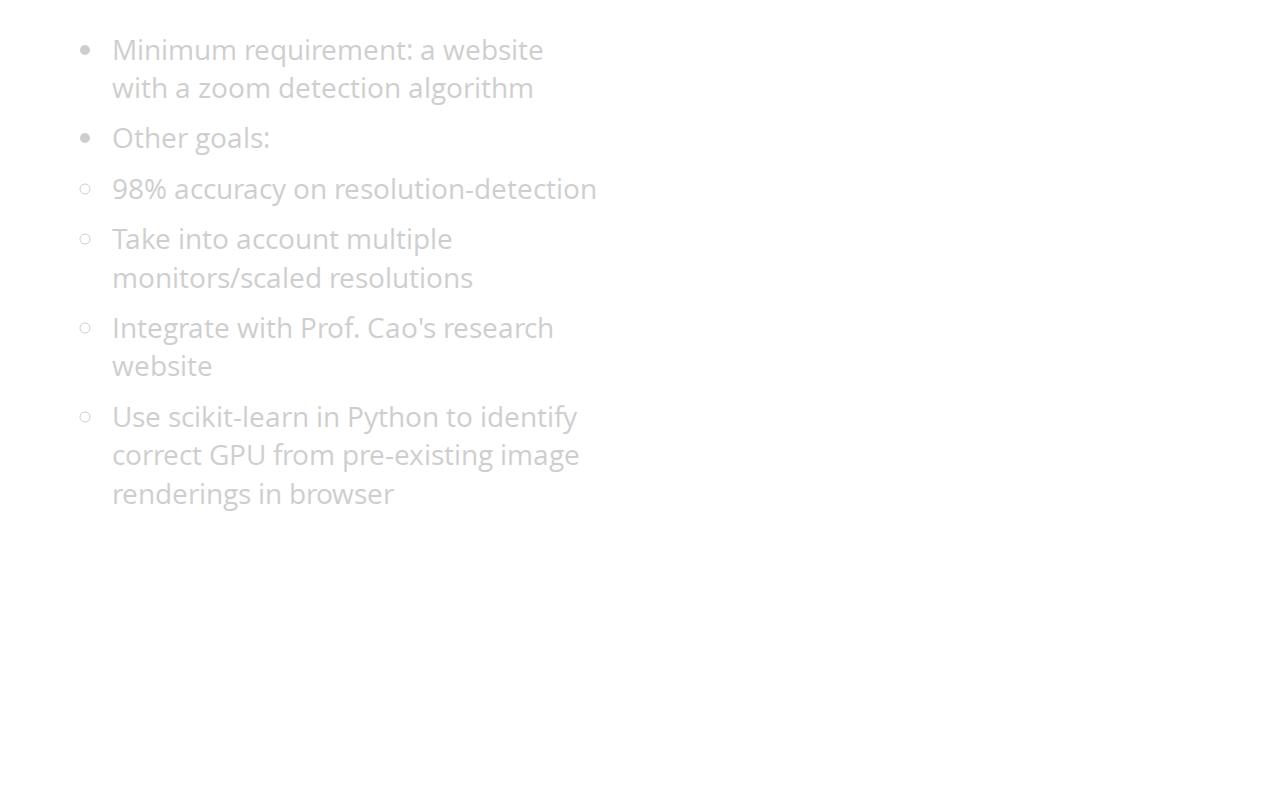
==== commit e22261c7: "Remove image from slide 7" ====
--- a/project_definition_presentation/index.html
+++ b/project_definition_presentation/index.html
@@ -162,7 +162,6 @@
 						</ul>
 					</div>
 					<div class="slide-right">
-					<a class="zoom" href="nvidia.jpg" data-smoothzoom="lower"><img class="slide-image" src="nvidia.jpg" alt="Graphics Cards"></a>
 					</div>
 				</div>
 			</div>
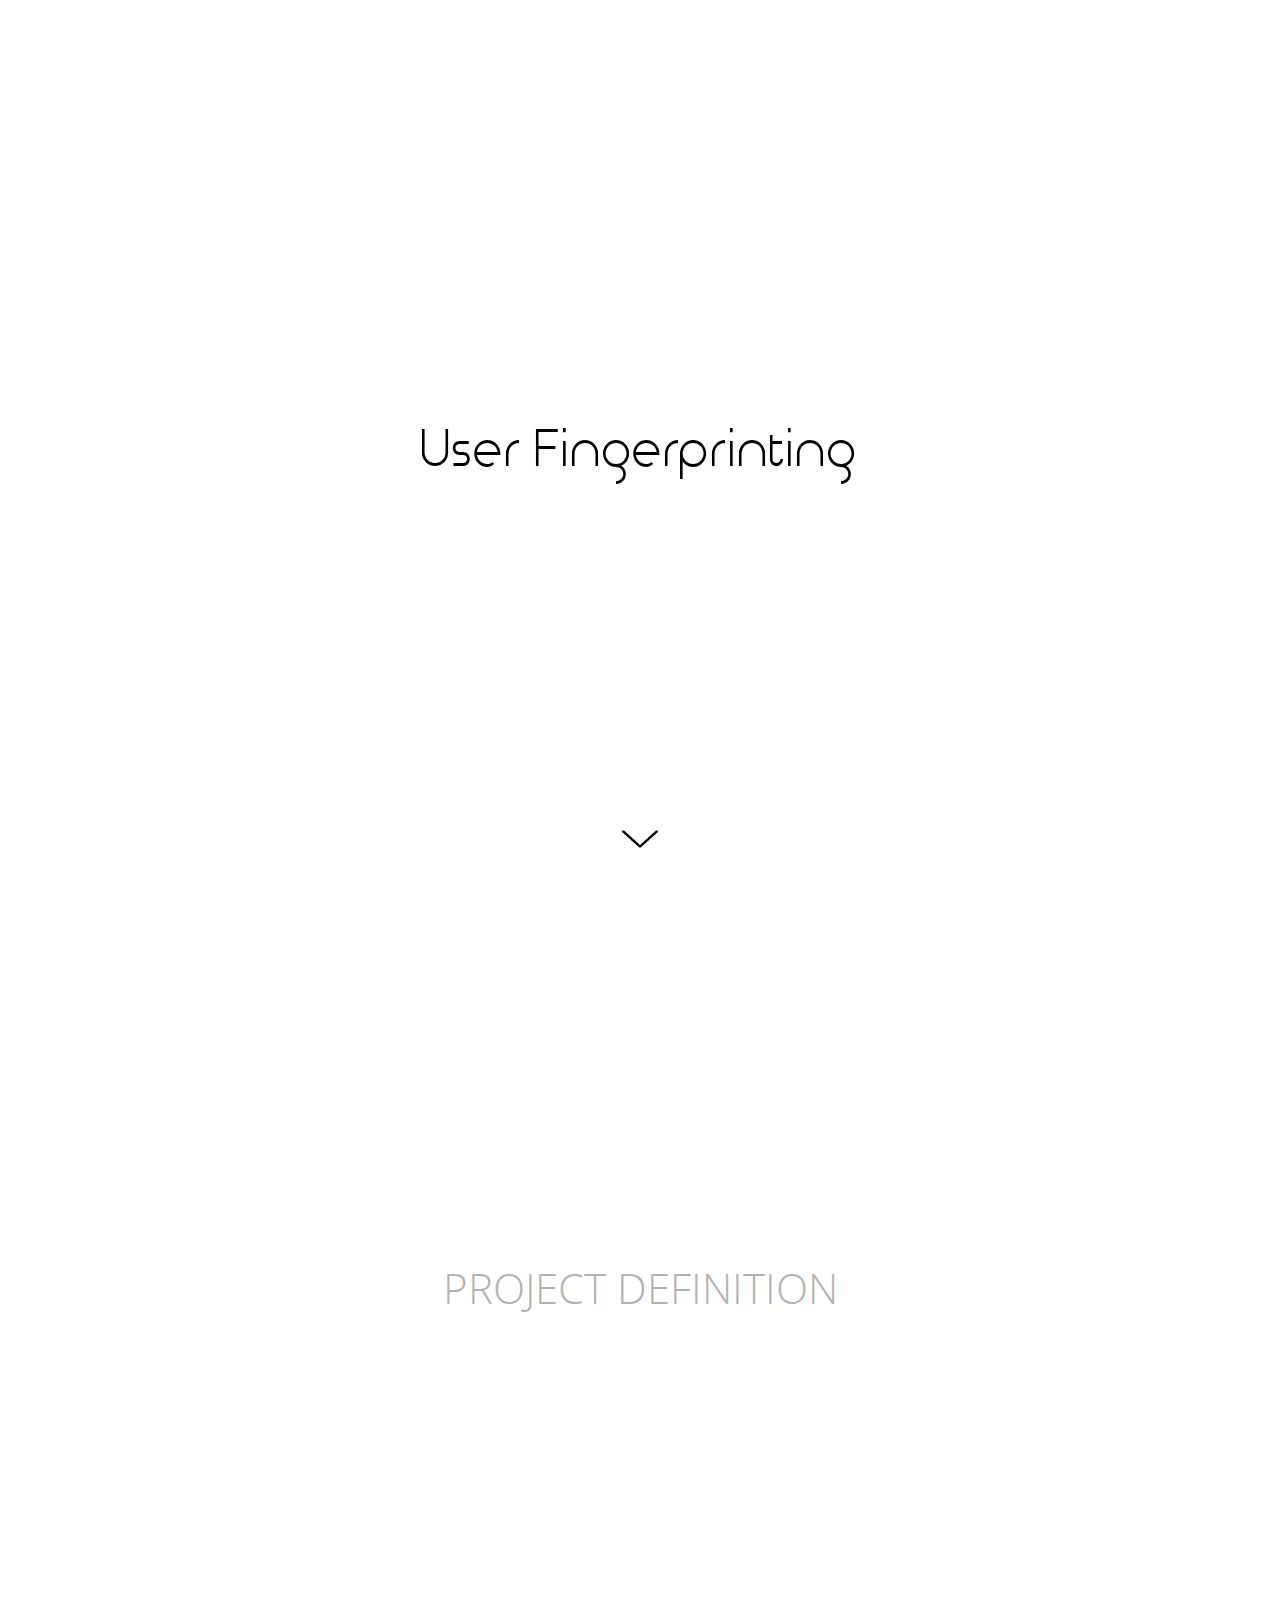
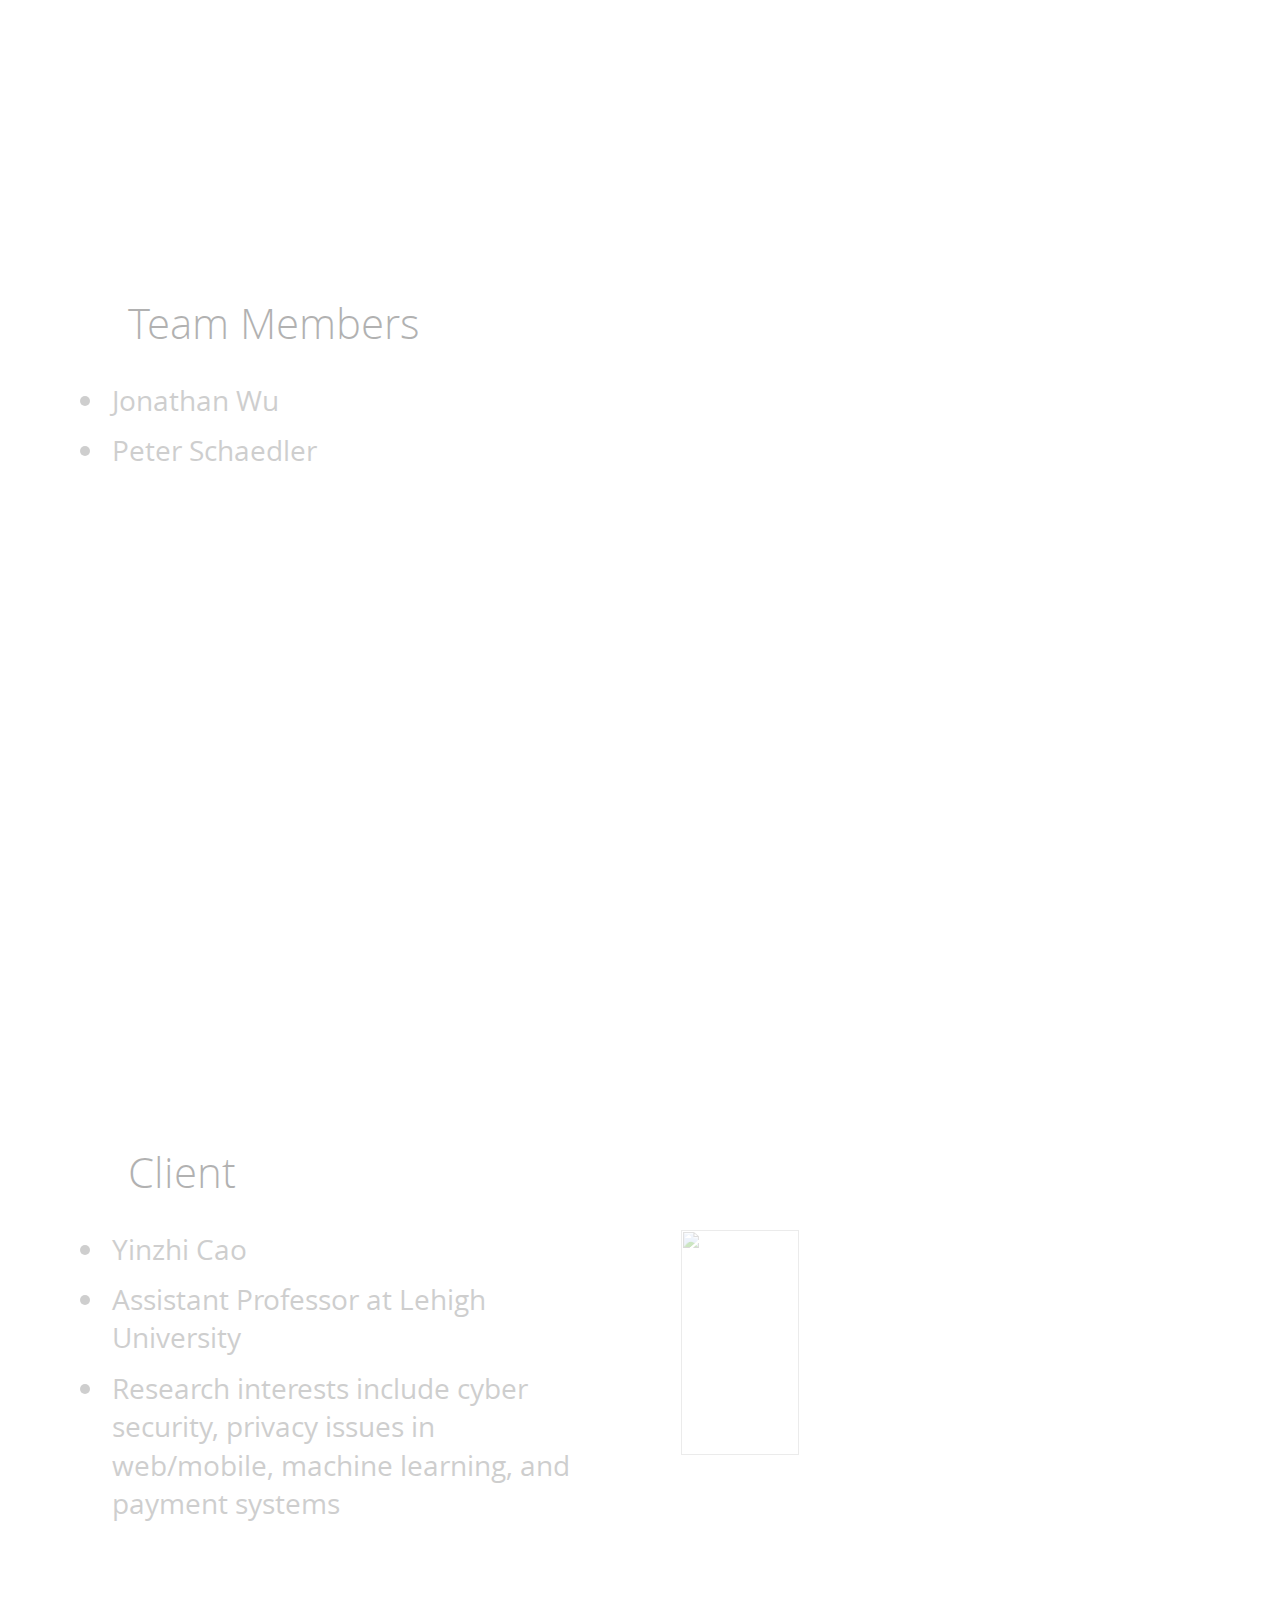
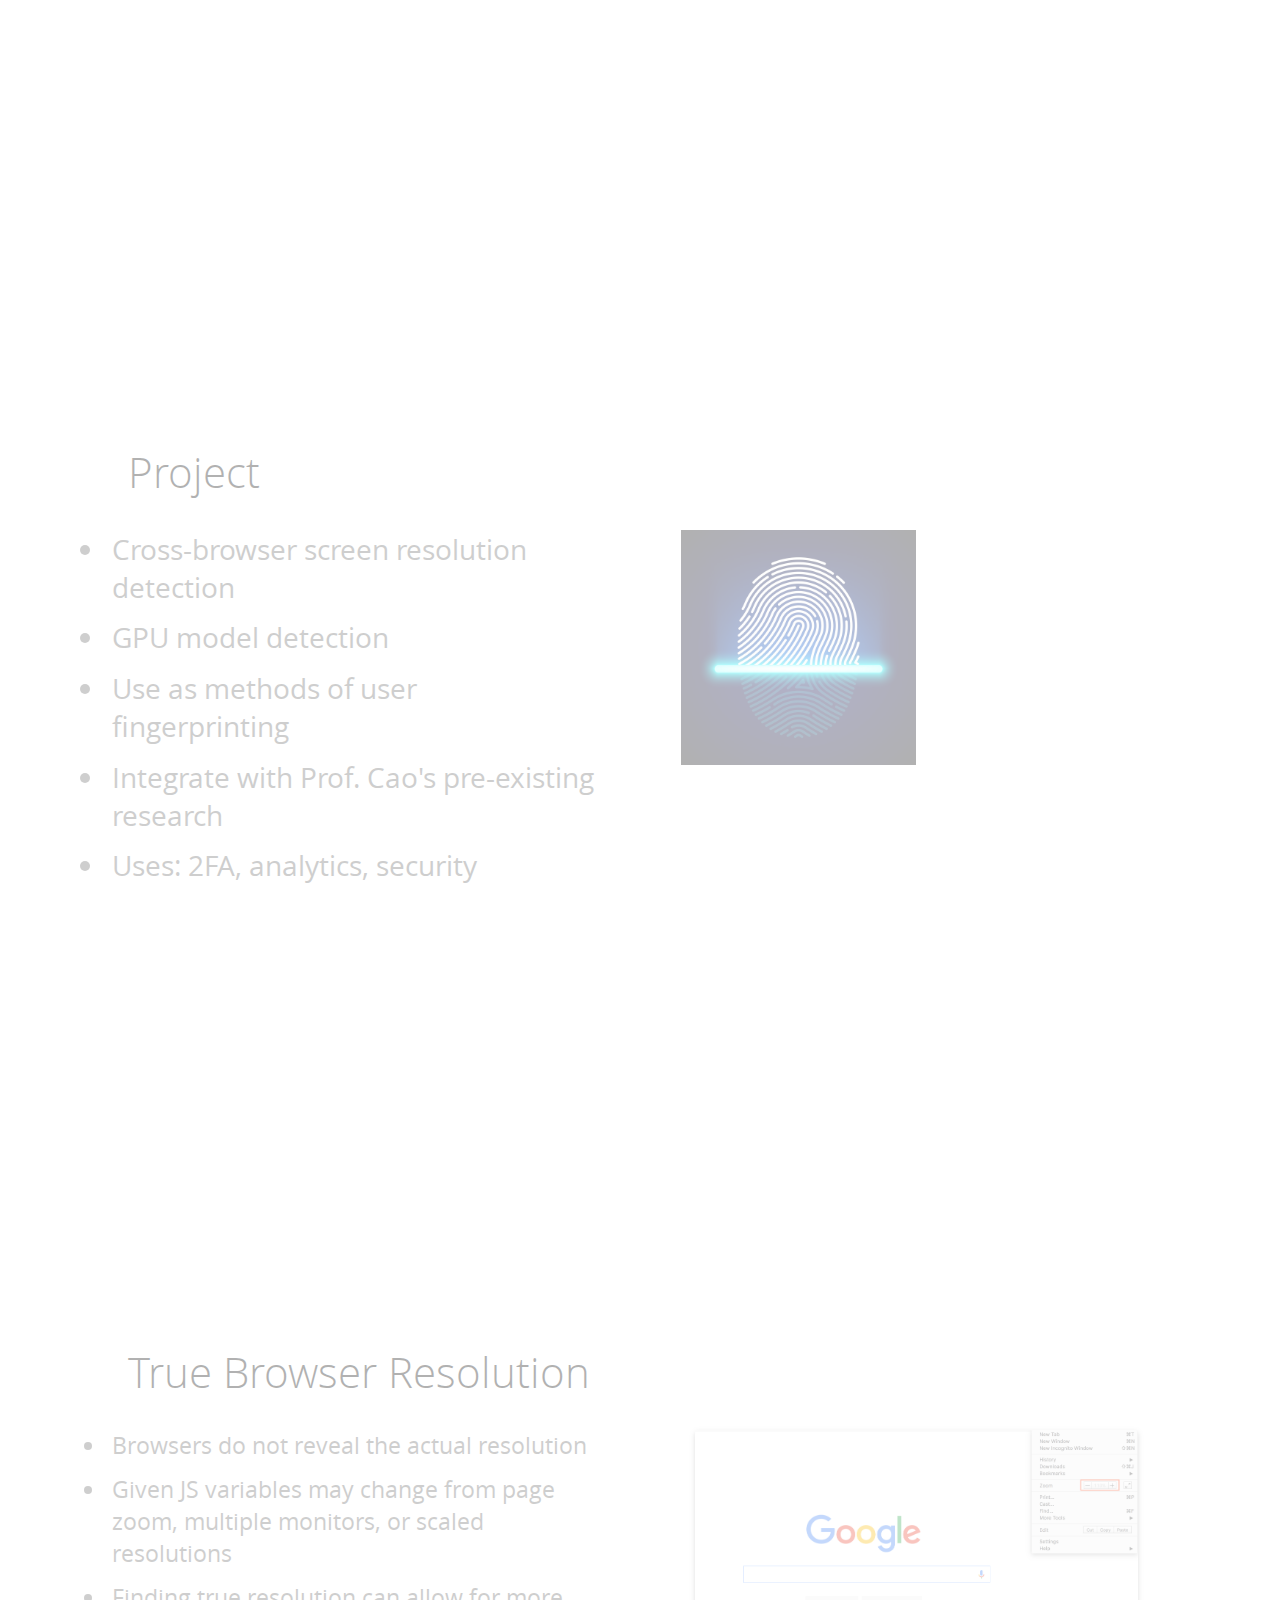
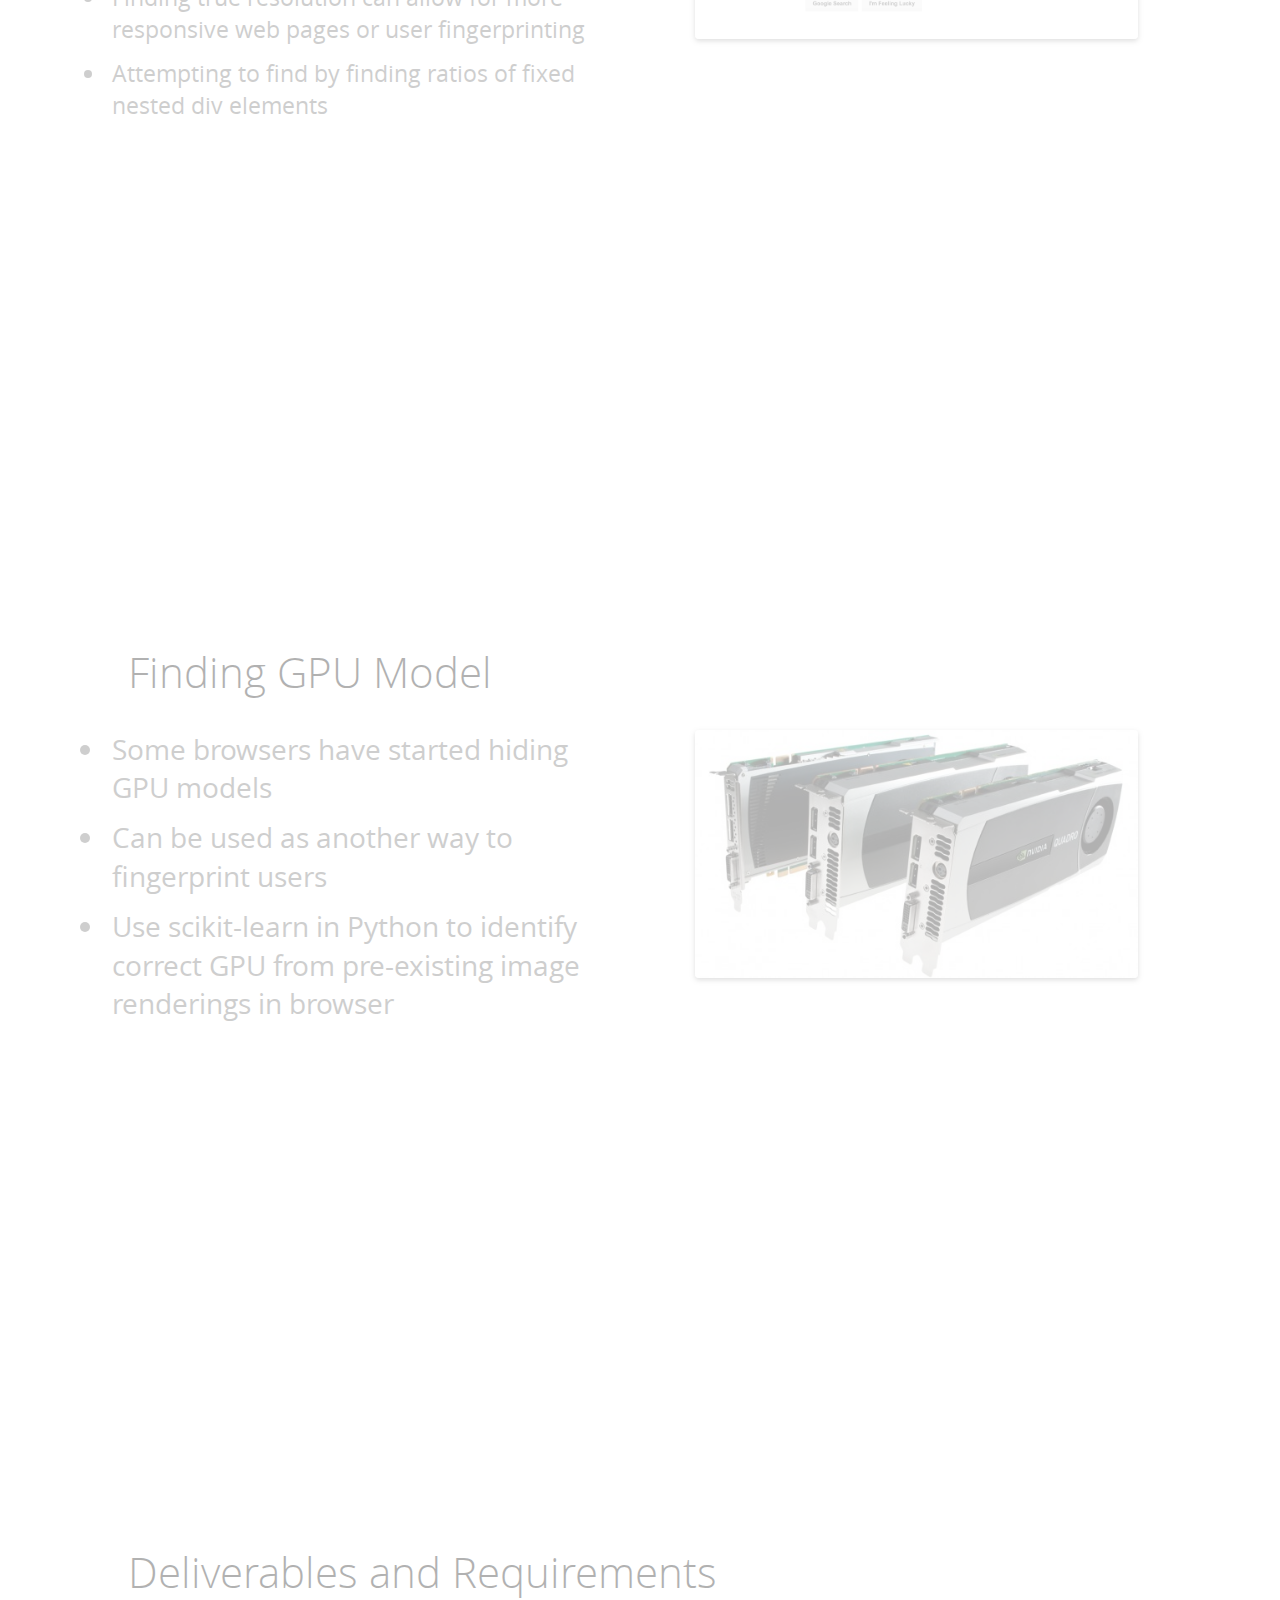
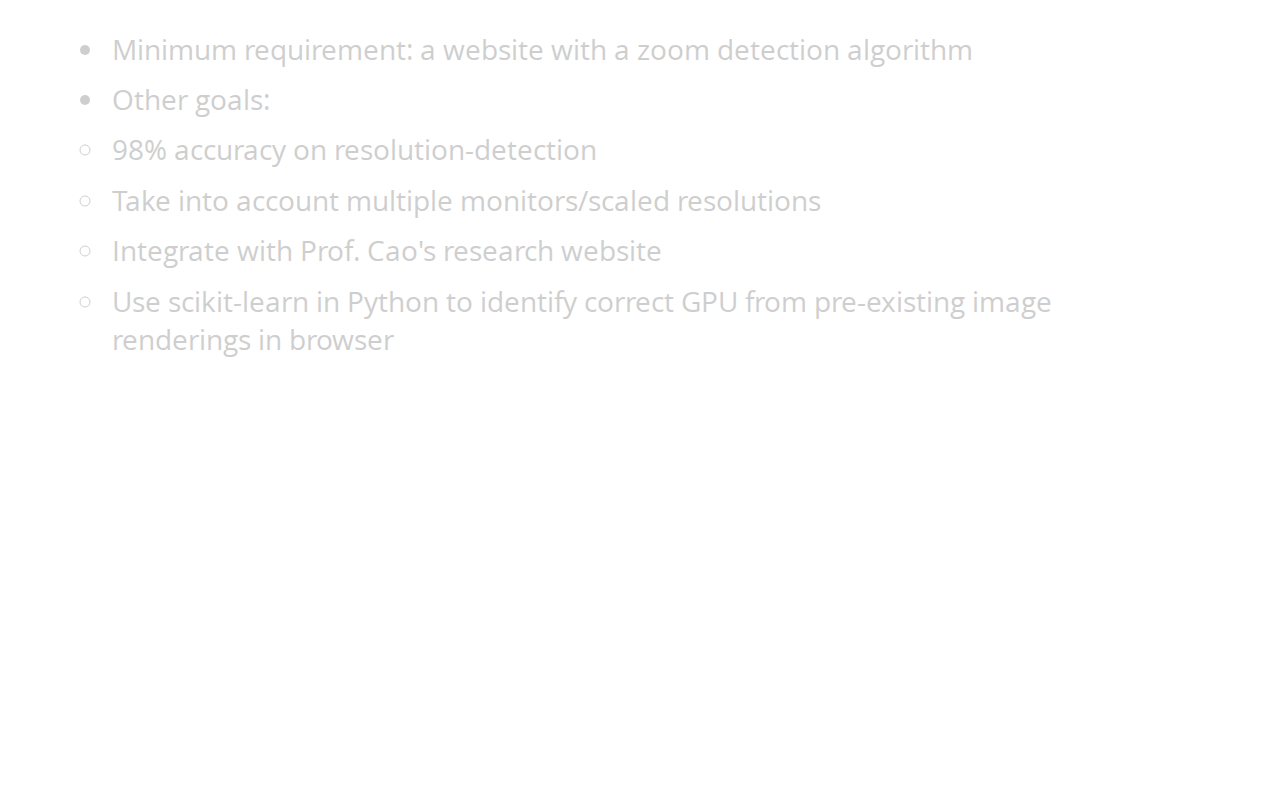
==== commit 7d19dd49: "presentation fixes" ====
--- a/project_definition_presentation/index.html
+++ b/project_definition_presentation/index.html
@@ -56,11 +56,12 @@
 					Team Members
 				</div>
 				<div class="slide-content">
-					<ul>
-						<li>Jonathan Wu</li>
-						<li>Peter Schaedler</li>
-					</ul>
-					
+					<div class="slide-left">
+						<ul>
+							<li>Jonathan Wu</li>
+							<li>Peter Schaedler</li>
+						</ul>
+					</div>
 				</div>
 			</div>
 		</div>
@@ -110,7 +111,7 @@
 				</div>
 				<div class="slide-content">
 					<div class="slide-left">	
-						<ul>
+						<ul class="slide-content-small">
 							<li>Browsers do not reveal the actual resolution</li>
 							<li>Given JS variables may change from page zoom, multiple monitors, or scaled resolutions</li>
 							<li>Finding true resolution can allow for more responsive web pages or user fingerprinting</li>
@@ -147,22 +148,18 @@
 				<div class="slide-header-full">
 					 Deliverables and Requirements
 				</div>
-				<div class="slide-content">
-					<div class="slide-left">	
+				<div class="slide-content">	
+					<ul>
+						<li>Minimum requirement: a website with a zoom detection algorithm</li>
+						<li>Other goals:</li>
 						<ul>
-							<li>Minimum requirement: a website with a zoom detection algorithm</li>
-							<li>Other goals:</li>
-							<ul>
-								<li>98% accuracy on resolution-detection</li>
-								<li>Take into account multiple monitors/scaled resolutions</li>
-								<li>Integrate with Prof. Cao's research website</li>
-								<li>Use scikit-learn in Python to identify correct GPU from pre-existing image renderings in browser</li>
-							</ul>
-							
+							<li>98% accuracy on resolution-detection</li>
+							<li>Take into account multiple monitors/scaled resolutions</li>
+							<li>Integrate with Prof. Cao's research website</li>
+							<li>Use scikit-learn in Python to identify correct GPU from pre-existing image renderings in browser</li>
 						</ul>
-					</div>
-					<div class="slide-right">
-					</div>
+						
+					</ul>
 				</div>
 			</div>
 		</div>
--- a/project_definition_presentation/default.css
+++ b/project_definition_presentation/default.css
@@ -308,6 +308,11 @@
   font-family: 'opensans';
 }
 
+.slide-content-small{
+  font-size: 1.8vw;
+  line-height: 2.5vw;
+}
+
 
 .header-image{
   padding-top: 100px;
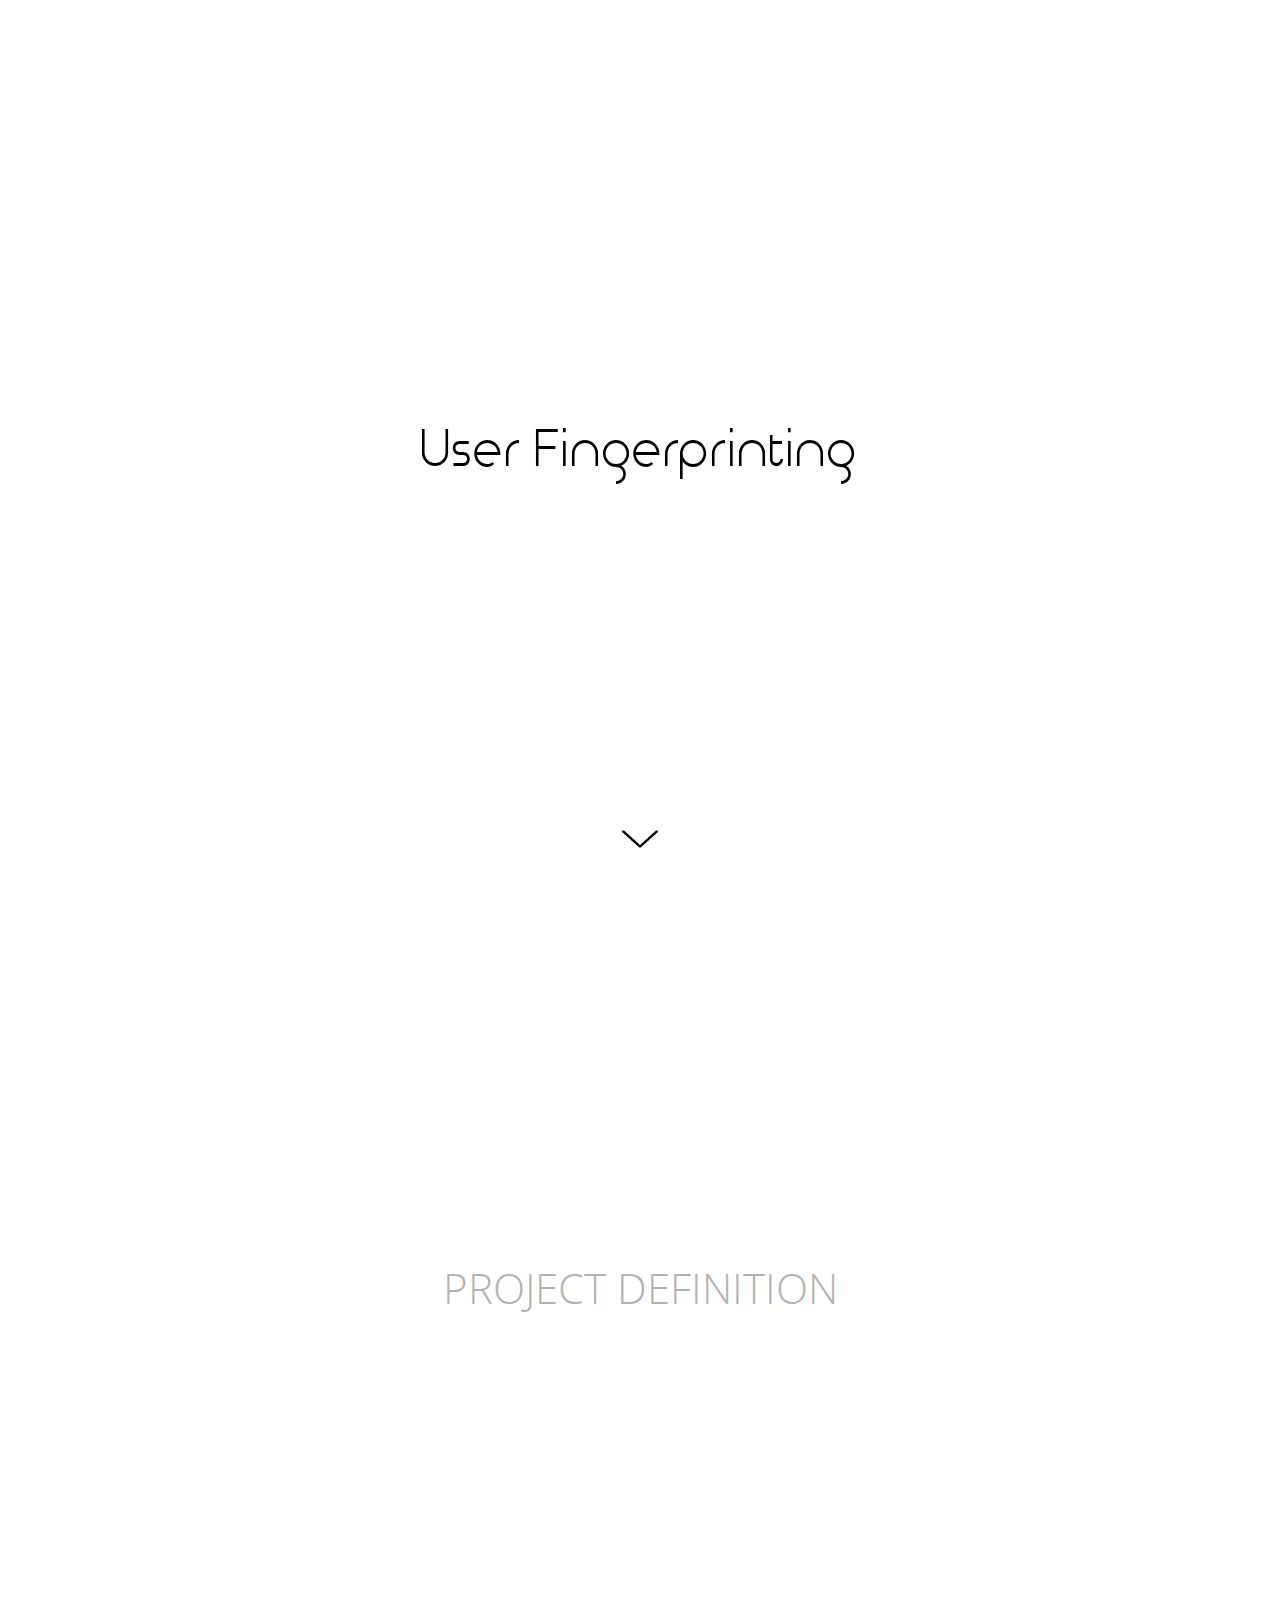
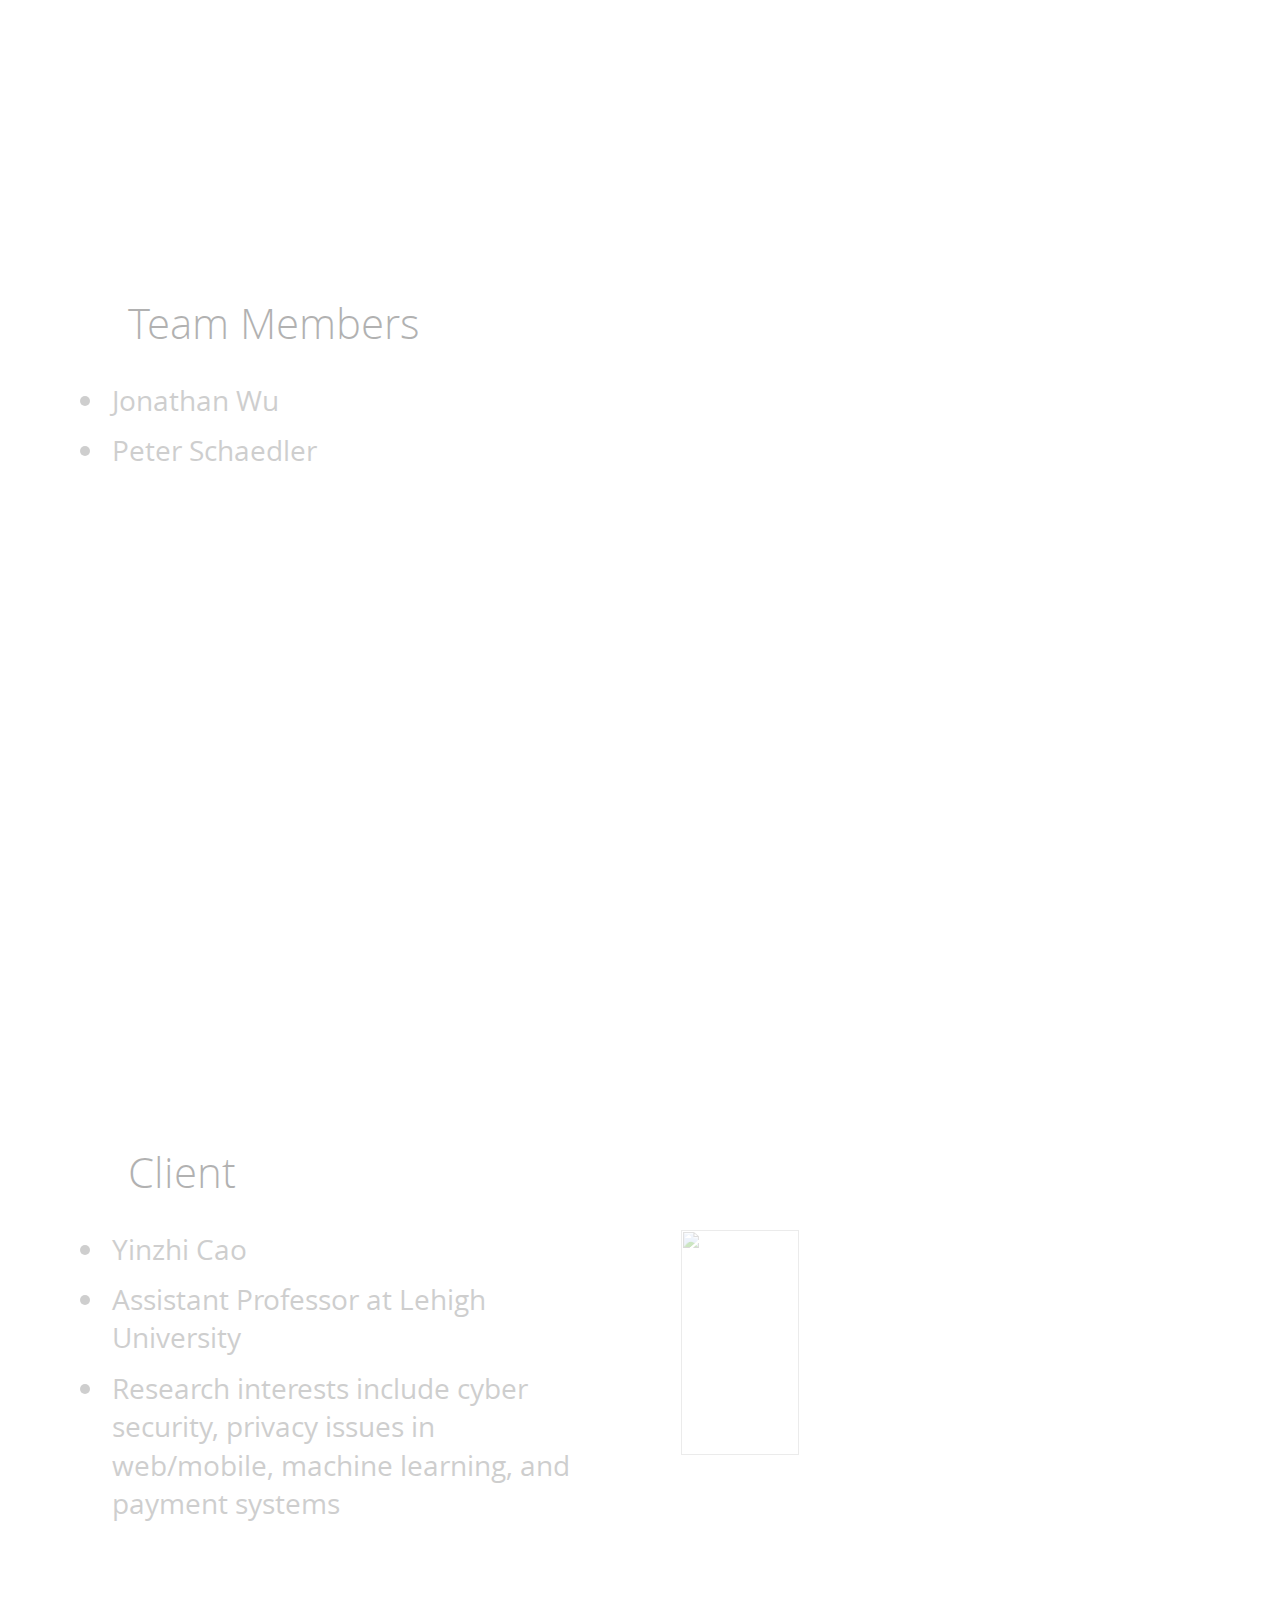
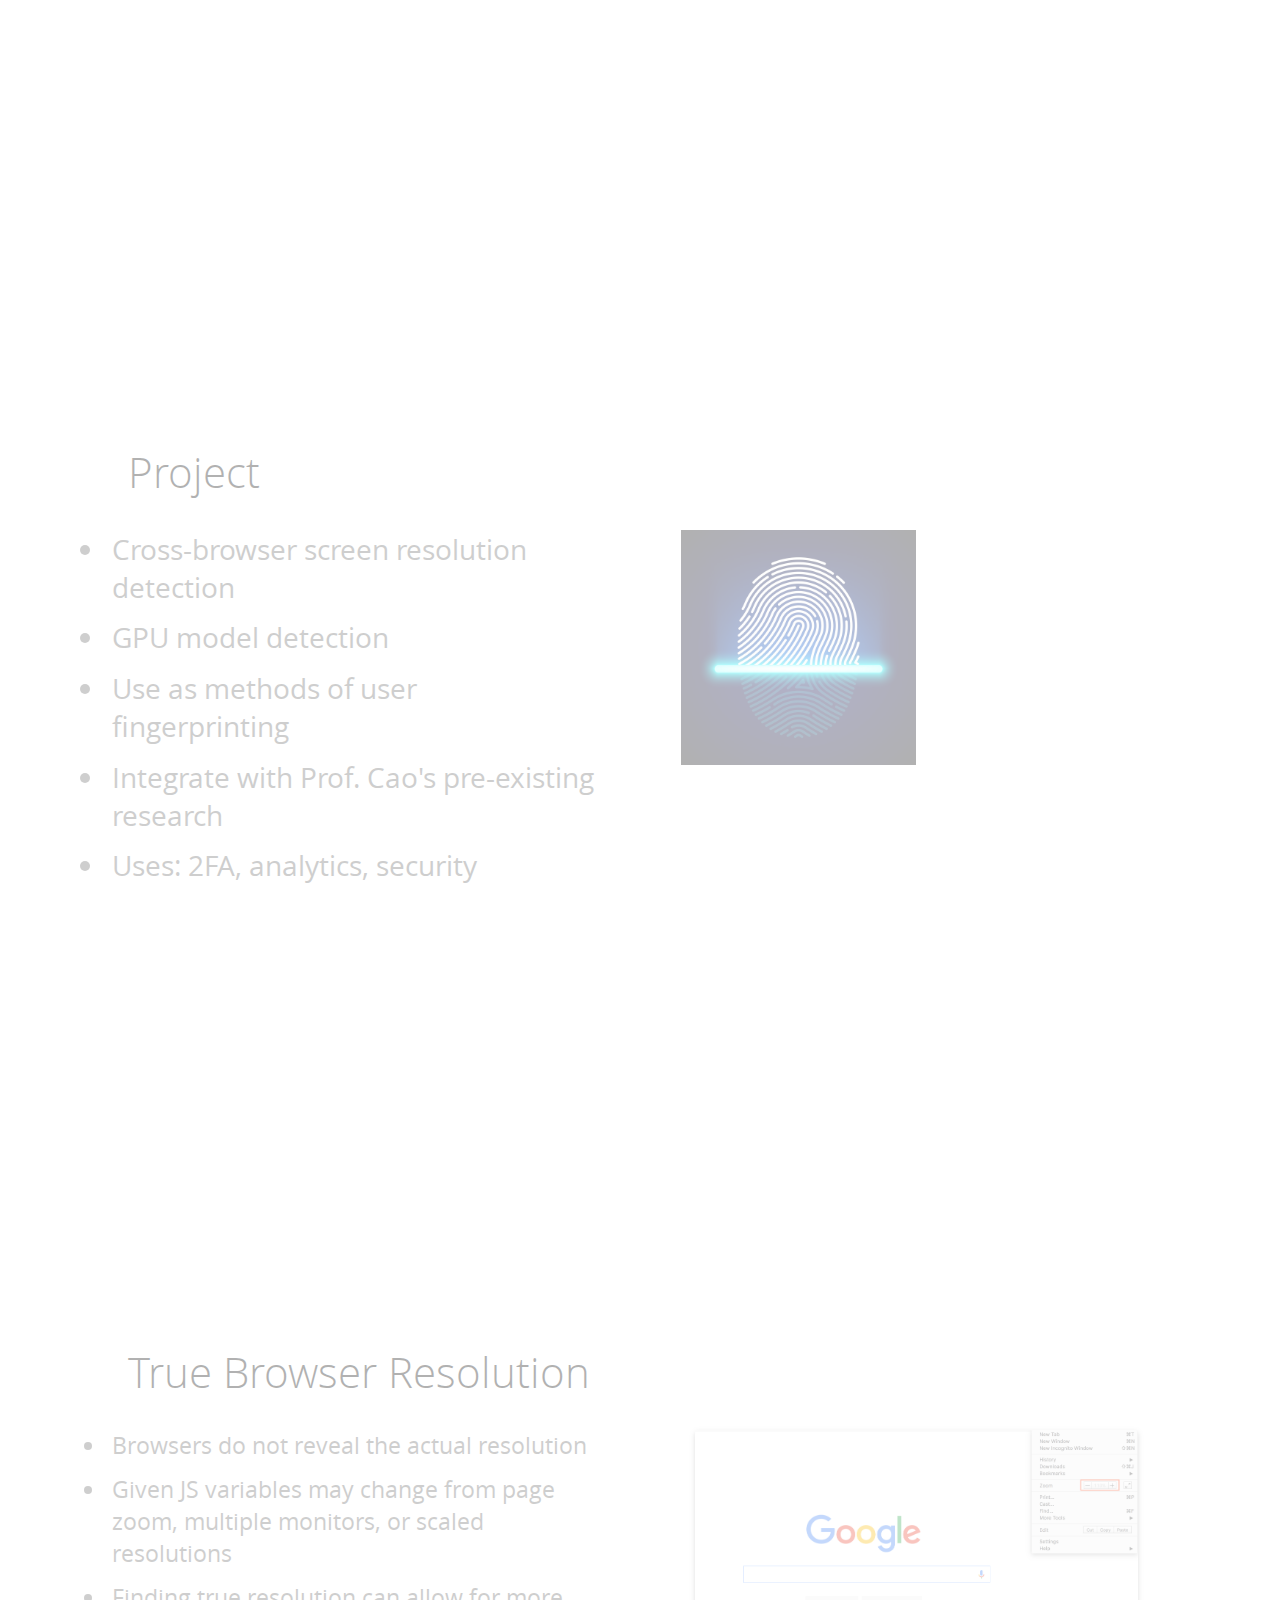
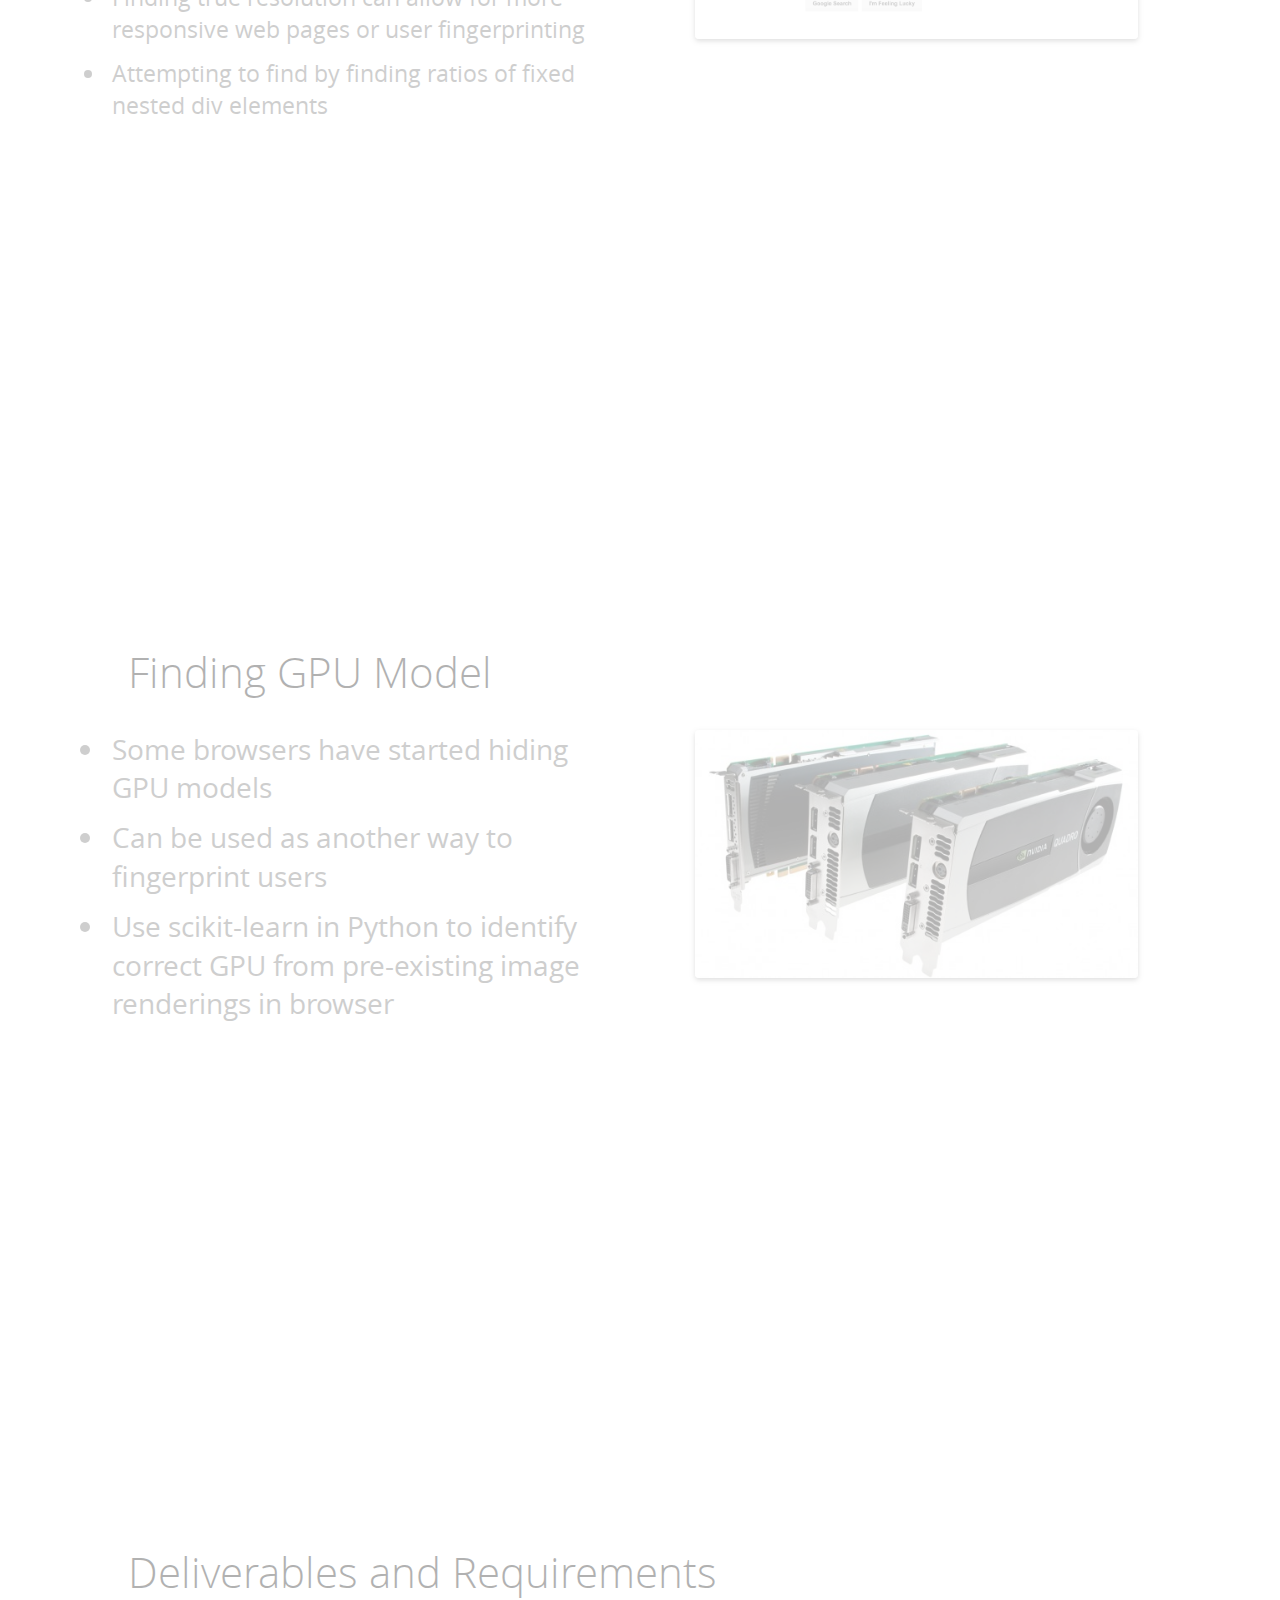
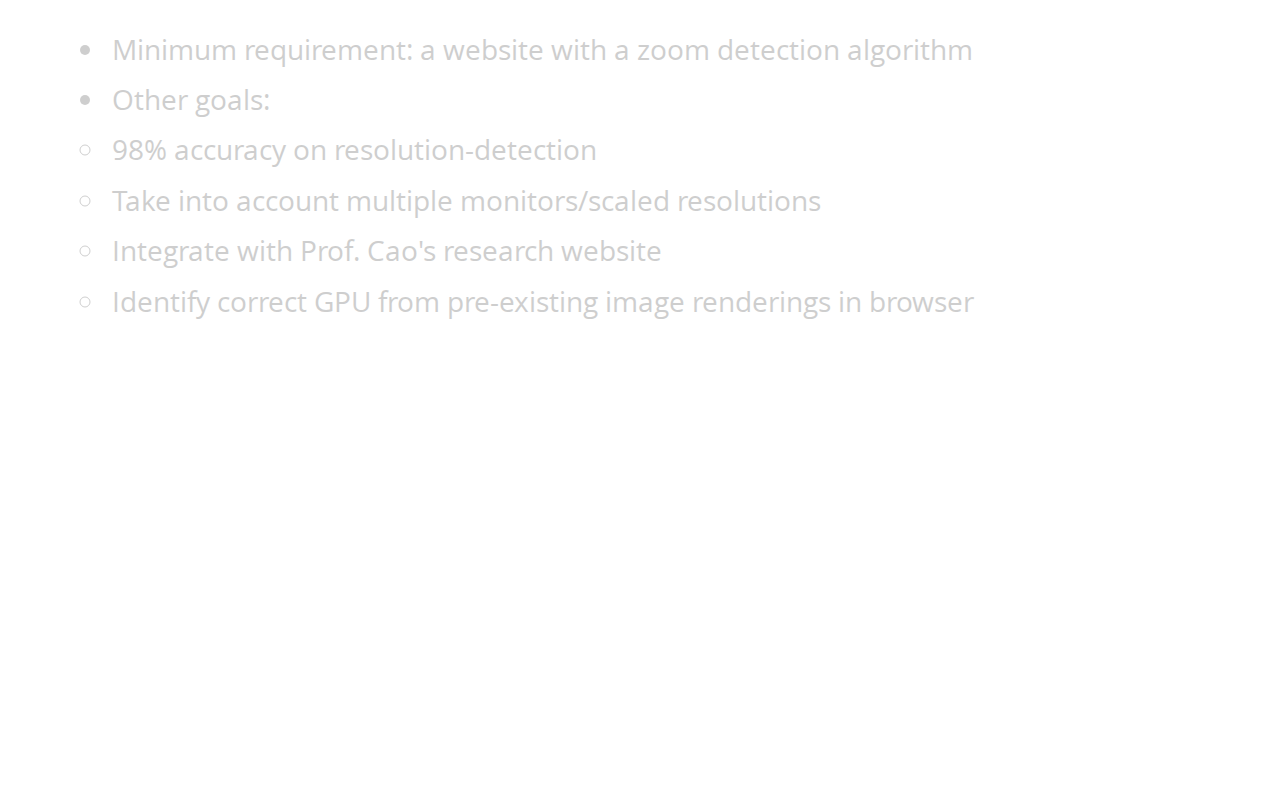
==== commit 92ede071: "Tiny change in last slide" ====
--- a/project_definition_presentation/index.html
+++ b/project_definition_presentation/index.html
@@ -156,7 +156,7 @@
 							<li>98% accuracy on resolution-detection</li>
 							<li>Take into account multiple monitors/scaled resolutions</li>
 							<li>Integrate with Prof. Cao's research website</li>
-							<li>Use scikit-learn in Python to identify correct GPU from pre-existing image renderings in browser</li>
+							<li>Identify correct GPU from pre-existing image renderings in browser</li>
 						</ul>
 						
 					</ul>
